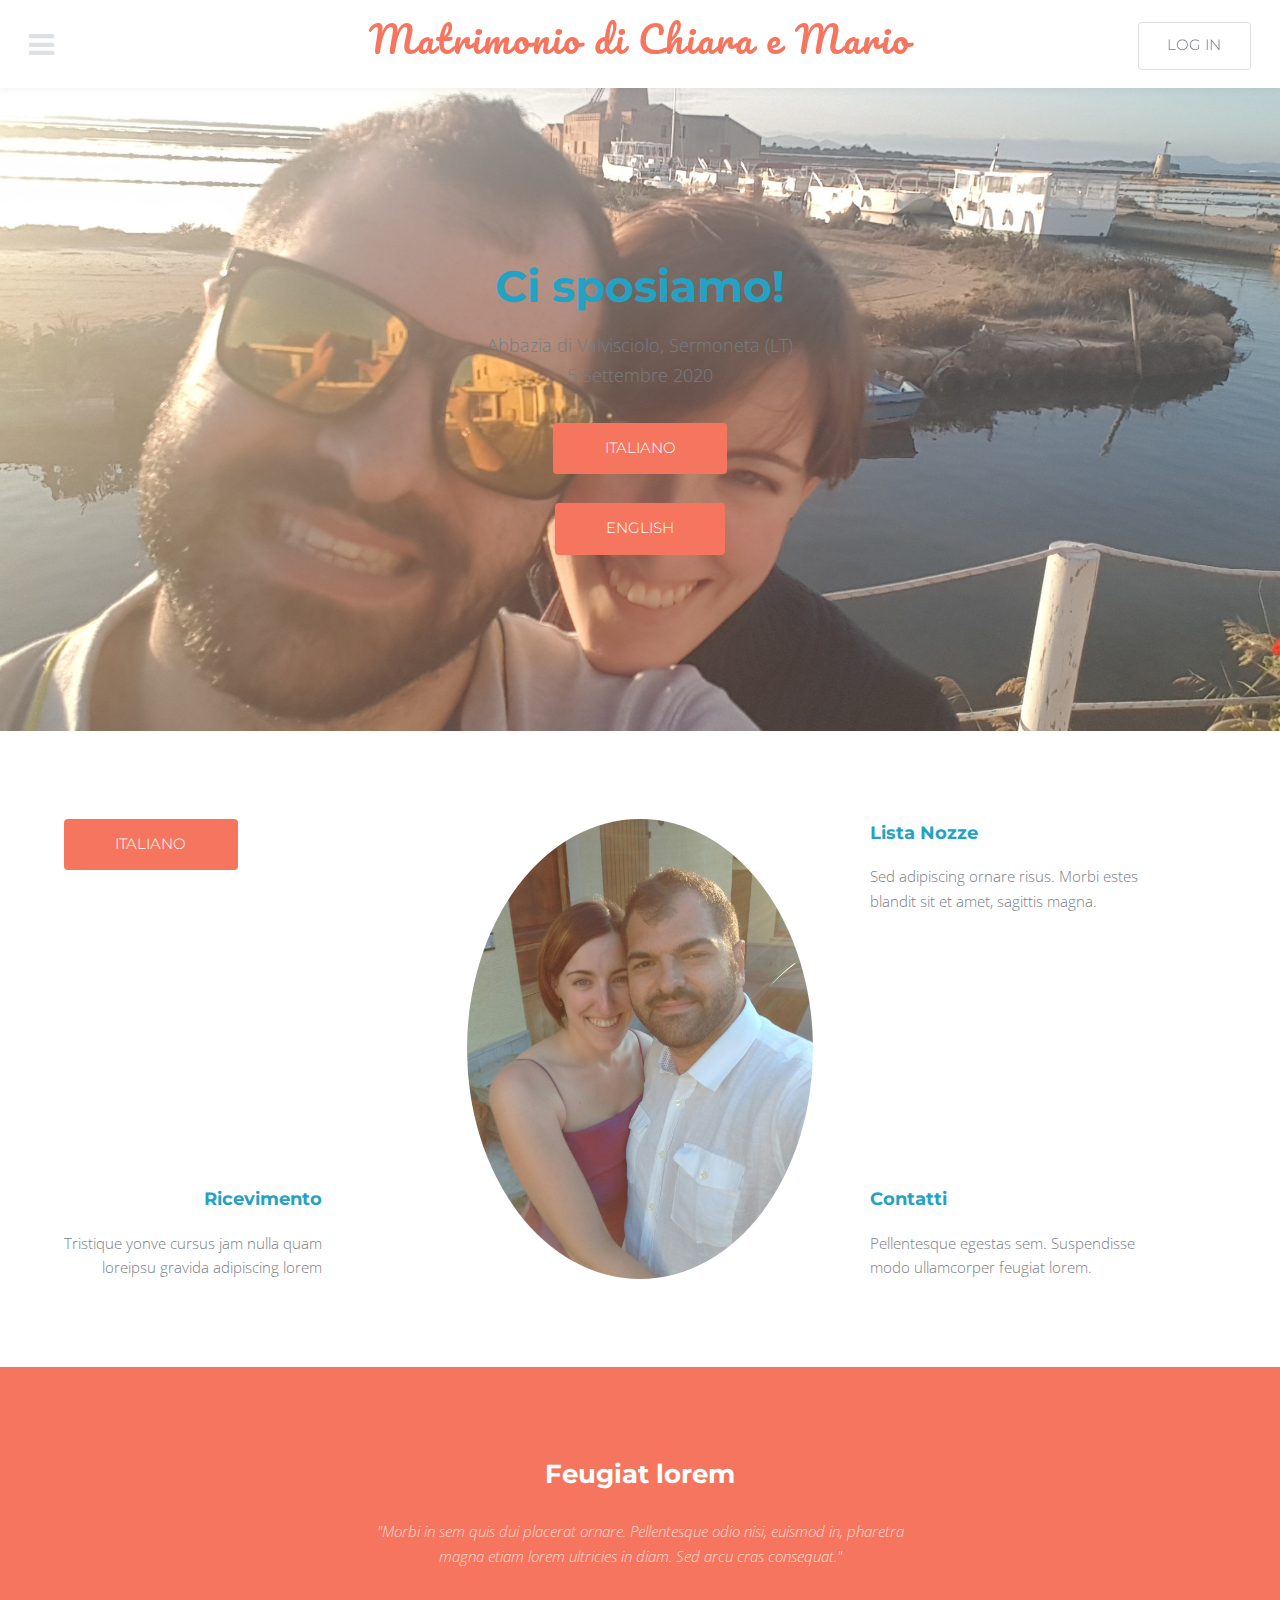
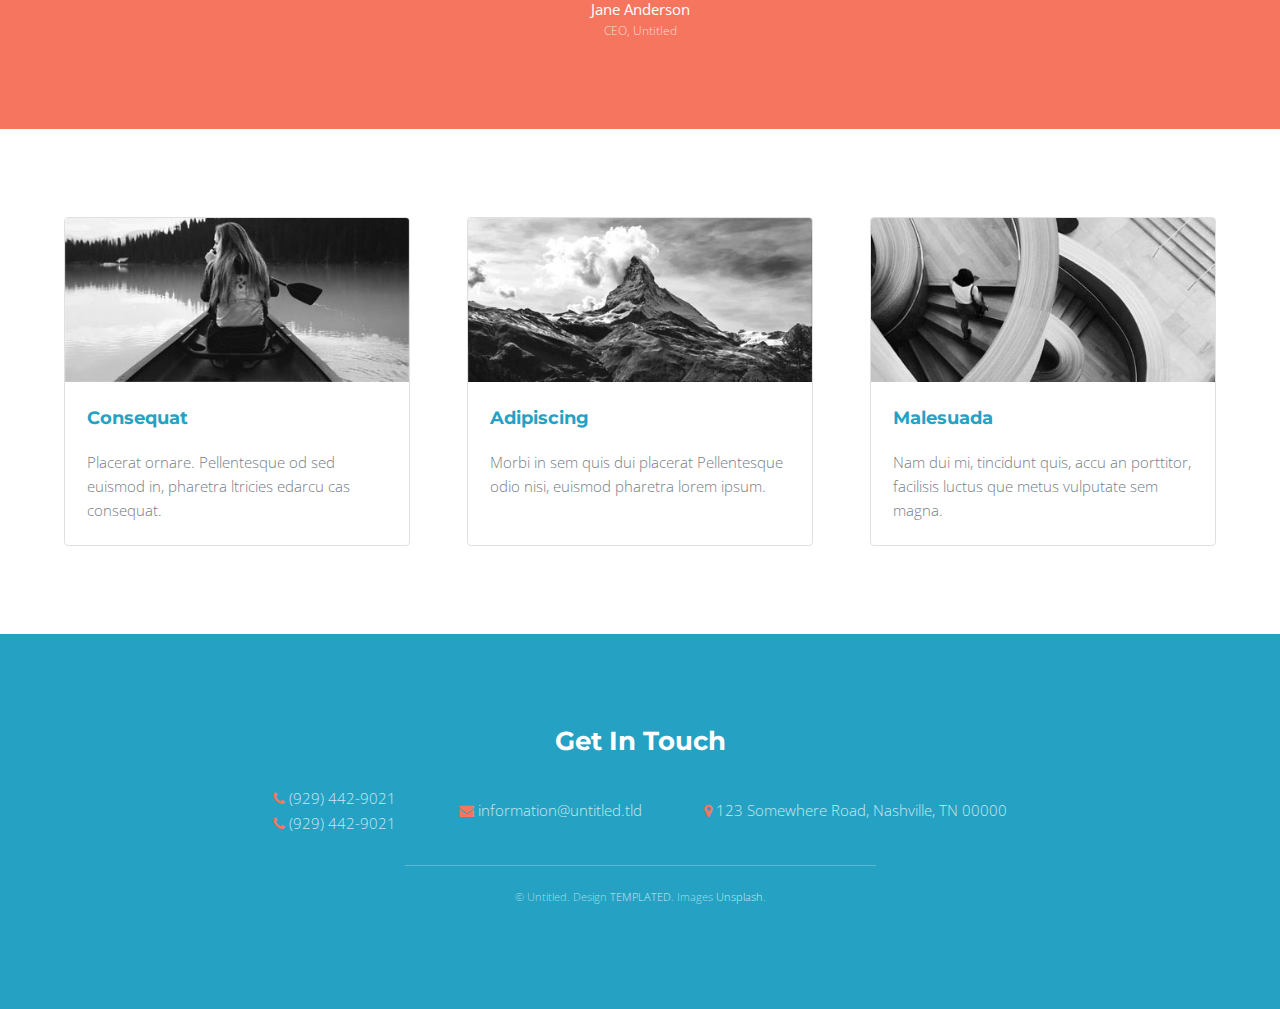
==== index - Copia.html @ 315b1a42 "Merge pull request #1 from mariochiara/modifiche_Mario" ====
<!DOCTYPE HTML>
<!--
	Intensify by TEMPLATED
	templated.co @templatedco
	Released for free under the Creative Commons Attribution 3.0 license (templated.co/license)
-->
<html>
	<head>
		<title>Matrimonio di Chiara e Mario</title>
		<meta charset="utf-8" />
		<meta name="viewport" content="width=device-width, initial-scale=1" />
		<link rel="stylesheet" href="assets/css/main.css" />
	</head>
	<body>

		<!-- Header -->
			<header id="header">
				<nav class="left">
					<a href="#menu"><span>Menu</span></a>
				</nav>
				<a href="index.html" class="logo">Matrimonio di Chiara e Mario</a>
				<nav class="right">
					<a href="#" class="button alt">Log in</a>
				</nav>
			</header>

		<!-- Menu -->
			<nav id="menu">
				<ul class="links">
					<li><a href="index.html">Home</a></li>
					<li><a href="generic.html">Generic</a></li>
					<li><a href="elements.html">Elements</a></li>
				</ul>
				<ul class="actions vertical">
					<li><a href="#" class="button fit">Login</a></li>
				</ul>
			</nav>

		<!-- Banner -->
			<section id="banner">
				<div class="content">
					<h1>Ci sposiamo!</h1>
					<p>Abbazia di Valvisciolo, Sermoneta (LT)<br /> 5 Settembre 2020</p>
					<ul class="actions">
						<li><a href="#one" class="button scrolly">Italiano</a></li>
					</ul>
										<ul class="actions">
						<li><a href="#one" class="button scrolly">English</a></li>
					</ul>
				</div>
			</section>

		<!-- One -->
			<section id="one" class="wrapper">
				<div class="inner flex flex-3">
					<div class="flex-item left">
						<div>
												<ul class="actions">
						<li><a href="#one" class="button scrolly">Italiano</a></li>
					</ul>
						</div>
						<div>
							<h3>Ricevimento</h3>
							<p>Tristique yonve cursus jam nulla quam<br /> loreipsu gravida adipiscing lorem</p>
						</div>
					</div>
					<div class="flex-item image fit round">
						<img src="images/pic01.jpg" alt="" />
					</div>
					<div class="flex-item right">
						<div>
							<h3>Lista Nozze</h3>
							<p>Sed adipiscing ornare risus. Morbi estes<br /> blandit sit et amet, sagittis magna.</p>
						</div>
						<div>
							<h3>Contatti</h3>
							<p>Pellentesque egestas sem. Suspendisse<br /> modo ullamcorper feugiat lorem.</p>
						</div>
					</div>
				</div>
			</section>

		<!-- Two -->
			<section id="two" class="wrapper style1 special">
				<div class="inner">
					<h2>Feugiat lorem</h2>
					<figure>
					    <blockquote>
					        "Morbi in sem quis dui placerat ornare. Pellentesque odio nisi, euismod in, pharetra<br /> magna etiam lorem ultricies in diam. Sed arcu cras consequat."
					    </blockquote>
					    <footer>
					        <cite class="author">Jane Anderson</cite>
					        <cite class="company">CEO, Untitled</cite>
					    </footer>
					</figure>
				</div>
			</section>

		<!-- Three -->
			<section id="three" class="wrapper">
				<div class="inner flex flex-3">
					<div class="flex-item box">
						<div class="image fit">
							<img src="images/pic02.jpg" alt="" />
						</div>
						<div class="content">
							<h3>Consequat</h3>
							<p>Placerat ornare. Pellentesque od sed euismod in, pharetra ltricies edarcu cas consequat.</p>
						</div>
					</div>
					<div class="flex-item box">
						<div class="image fit">
							<img src="images/pic03.jpg" alt="" />
						</div>
						<div class="content">
							<h3>Adipiscing</h3>
							<p>Morbi in sem quis dui placerat Pellentesque odio nisi, euismod pharetra lorem ipsum.</p>
						</div>
					</div>
					<div class="flex-item box">
						<div class="image fit">
							<img src="images/pic04.jpg" alt="" />
						</div>
						<div class="content">
							<h3>Malesuada</h3>
							<p>Nam dui mi, tincidunt quis, accu an porttitor, facilisis luctus que metus vulputate sem magna.</p>
						</div>
					</div>
				</div>
			</section>

		<!-- Footer -->
			<footer id="footer">
				<div class="inner">
					<h2>Get In Touch</h2>
					<ul class="actions">
						<li><span class="icon fa-phone"></span> <a href="#">(929) 442-9021<br /><span class="icon fa-phone"></span> <a href="#">(929) 442-9021</a></li>
						<li><span class="icon fa-envelope"></span> <a href="#">information@untitled.tld</a></li>
						<li><span class="icon fa-map-marker"></span> 123 Somewhere Road, Nashville, TN 00000</li>
					</ul>
				</div>
				<div class="copyright">
					&copy; Untitled. Design <a href="https://templated.co">TEMPLATED</a>. Images <a href="https://unsplash.com">Unsplash</a>.
				</div>
			</footer>

		<!-- Scripts -->
			<script src="assets/js/jquery.min.js"></script>
			<script src="assets/js/jquery.scrolly.min.js"></script>
			<script src="assets/js/skel.min.js"></script>
			<script src="assets/js/util.js"></script>
			<script src="assets/js/main.js"></script>

	</body>
</html>
---- assets/css/main.css ----
@charset "UTF-8";
@import url(font-awesome.min.css);
@import "https://fonts.googleapis.com/css?family=Montserrat:700|Open+Sans:300,400|Pacifico";

/*
	Intensify by TEMPLATED
	templated.co @templatedco
	Released for free under the Creative Commons Attribution 3.0 license (templated.co/license)
*/

/* Reset */

	html, body, div, span, applet, object, iframe, h1, h2, h3, h4, h5, h6, p, blockquote, pre, a, abbr, acronym, address, big, cite, code, del, dfn, em, img, ins, kbd, q, s, samp, small, strike, strong, sub, sup, tt, var, b, u, i, center, dl, dt, dd, ol, ul, li, fieldset, form, label, legend, table, caption, tbody, tfoot, thead, tr, th, td, article, aside, canvas, details, embed, figure, figcaption, footer, header, hgroup, menu, nav, output, ruby, section, summary, time, mark, audio, video {
		margin: 0;
		padding: 0;
		border: 0;
		font-size: 100%;
		font: inherit;
		vertical-align: baseline;
	}

	article, aside, details, figcaption, figure, footer, header, hgroup, menu, nav, section {
		display: block;
	}

	body {
		line-height: 1;
	}

	ol, ul {
		list-style: none;
	}

	blockquote, q {
		quotes: none;
	}

	blockquote:before, blockquote:after, q:before, q:after {
		content: '';
		content: none;
	}

	table {
		border-collapse: collapse;
		border-spacing: 0;
	}

	body {
		-webkit-text-size-adjust: none;
	}

/* Box Model */

	*, *:before, *:after {
		-moz-box-sizing: border-box;
		-webkit-box-sizing: border-box;
		box-sizing: border-box;
	}

/* Containers */

	.container {
		margin-left: auto;
		margin-right: auto;
	}

	.container.\31 25\25 {
		width: 100%;
		max-width: 100em;
		min-width: 80em;
	}

	.container.\37 5\25 {
		width: 60em;
	}

	.container.\35 0\25 {
		width: 40em;
	}

	.container.\32 5\25 {
		width: 20em;
	}

	.container {
		width: 80em;
	}

	@media screen and (max-width: 1680px) {

		.container.\31 25\25 {
			width: 100%;
			max-width: 100em;
			min-width: 80em;
		}

		.container.\37 5\25 {
			width: 60em;
		}

		.container.\35 0\25 {
			width: 40em;
		}

		.container.\32 5\25 {
			width: 20em;
		}

		.container {
			width: 80em;
		}

	}

	@media screen and (max-width: 1280px) {

		.container.\31 25\25 {
			width: 100%;
			max-width: 81.25em;
			min-width: 65em;
		}

		.container.\37 5\25 {
			width: 48.75em;
		}

		.container.\35 0\25 {
			width: 32.5em;
		}

		.container.\32 5\25 {
			width: 16.25em;
		}

		.container {
			width: 65em;
		}

	}

	@media screen and (max-width: 980px) {

		.container.\31 25\25 {
			width: 100%;
			max-width: 112.5%;
			min-width: 90%;
		}

		.container.\37 5\25 {
			width: 67.5%;
		}

		.container.\35 0\25 {
			width: 45%;
		}

		.container.\32 5\25 {
			width: 22.5%;
		}

		.container {
			width: 90%;
		}

	}

	@media screen and (max-width: 736px) {

		.container.\31 25\25 {
			width: 100%;
			max-width: 112.5%;
			min-width: 90%;
		}

		.container.\37 5\25 {
			width: 67.5%;
		}

		.container.\35 0\25 {
			width: 45%;
		}

		.container.\32 5\25 {
			width: 22.5%;
		}

		.container {
			width: 90% !important;
		}

	}

	@media screen and (max-width: 480px) {

		.container.\31 25\25 {
			width: 100%;
			max-width: 112.5%;
			min-width: 90%;
		}

		.container.\37 5\25 {
			width: 67.5%;
		}

		.container.\35 0\25 {
			width: 45%;
		}

		.container.\32 5\25 {
			width: 22.5%;
		}

		.container {
			width: 90% !important;
		}

	}

/* Grid */

	.row {
		border-bottom: solid 1px transparent;
		-moz-box-sizing: border-box;
		-webkit-box-sizing: border-box;
		box-sizing: border-box;
	}

	.row > * {
		float: left;
		-moz-box-sizing: border-box;
		-webkit-box-sizing: border-box;
		box-sizing: border-box;
	}

	.row:after, .row:before {
		content: '';
		display: block;
		clear: both;
		height: 0;
	}

	.row.uniform > * > :first-child {
		margin-top: 0;
	}

	.row.uniform > * > :last-child {
		margin-bottom: 0;
	}

	.row.\30 \25 > * {
		padding: 0 0 0 0em;
	}

	.row.\30 \25 {
		margin: 0 0 -1px 0em;
	}

	.row.uniform.\30 \25 > * {
		padding: 0em 0 0 0em;
	}

	.row.uniform.\30 \25 {
		margin: 0em 0 -1px 0em;
	}

	.row > * {
		padding: 0 0 0 2em;
	}

	.row {
		margin: 0 0 -1px -2em;
	}

	.row.uniform > * {
		padding: 2em 0 0 2em;
	}

	.row.uniform {
		margin: -2em 0 -1px -2em;
	}

	.row.\32 00\25 > * {
		padding: 0 0 0 4em;
	}

	.row.\32 00\25 {
		margin: 0 0 -1px -4em;
	}

	.row.uniform.\32 00\25 > * {
		padding: 4em 0 0 4em;
	}

	.row.uniform.\32 00\25 {
		margin: -4em 0 -1px -4em;
	}

	.row.\31 50\25 > * {
		padding: 0 0 0 3em;
	}

	.row.\31 50\25 {
		margin: 0 0 -1px -3em;
	}

	.row.uniform.\31 50\25 > * {
		padding: 3em 0 0 3em;
	}

	.row.uniform.\31 50\25 {
		margin: -3em 0 -1px -3em;
	}

	.row.\35 0\25 > * {
		padding: 0 0 0 1em;
	}

	.row.\35 0\25 {
		margin: 0 0 -1px -1em;
	}

	.row.uniform.\35 0\25 > * {
		padding: 1em 0 0 1em;
	}

	.row.uniform.\35 0\25 {
		margin: -1em 0 -1px -1em;
	}

	.row.\32 5\25 > * {
		padding: 0 0 0 0.5em;
	}

	.row.\32 5\25 {
		margin: 0 0 -1px -0.5em;
	}

	.row.uniform.\32 5\25 > * {
		padding: 0.5em 0 0 0.5em;
	}

	.row.uniform.\32 5\25 {
		margin: -0.5em 0 -1px -0.5em;
	}

	.\31 2u, .\31 2u\24 {
		width: 100%;
		clear: none;
		margin-left: 0;
	}

	.\31 1u, .\31 1u\24 {
		width: 91.6666666667%;
		clear: none;
		margin-left: 0;
	}

	.\31 0u, .\31 0u\24 {
		width: 83.3333333333%;
		clear: none;
		margin-left: 0;
	}

	.\39 u, .\39 u\24 {
		width: 75%;
		clear: none;
		margin-left: 0;
	}

	.\38 u, .\38 u\24 {
		width: 66.6666666667%;
		clear: none;
		margin-left: 0;
	}

	.\37 u, .\37 u\24 {
		width: 58.3333333333%;
		clear: none;
		margin-left: 0;
	}

	.\36 u, .\36 u\24 {
		width: 50%;
		clear: none;
		margin-left: 0;
	}

	.\35 u, .\35 u\24 {
		width: 41.6666666667%;
		clear: none;
		margin-left: 0;
	}

	.\34 u, .\34 u\24 {
		width: 33.3333333333%;
		clear: none;
		margin-left: 0;
	}

	.\33 u, .\33 u\24 {
		width: 25%;
		clear: none;
		margin-left: 0;
	}

	.\32 u, .\32 u\24 {
		width: 16.6666666667%;
		clear: none;
		margin-left: 0;
	}

	.\31 u, .\31 u\24 {
		width: 8.3333333333%;
		clear: none;
		margin-left: 0;
	}

	.\31 2u\24 + *,
	.\31 1u\24 + *,
	.\31 0u\24 + *,
	.\39 u\24 + *,
	.\38 u\24 + *,
	.\37 u\24 + *,
	.\36 u\24 + *,
	.\35 u\24 + *,
	.\34 u\24 + *,
	.\33 u\24 + *,
	.\32 u\24 + *,
	.\31 u\24 + * {
		clear: left;
	}

	.\-11u {
		margin-left: 91.66667%;
	}

	.\-10u {
		margin-left: 83.33333%;
	}

	.\-9u {
		margin-left: 75%;
	}

	.\-8u {
		margin-left: 66.66667%;
	}

	.\-7u {
		margin-left: 58.33333%;
	}

	.\-6u {
		margin-left: 50%;
	}

	.\-5u {
		margin-left: 41.66667%;
	}

	.\-4u {
		margin-left: 33.33333%;
	}

	.\-3u {
		margin-left: 25%;
	}

	.\-2u {
		margin-left: 16.66667%;
	}

	.\-1u {
		margin-left: 8.33333%;
	}

	@media screen and (max-width: 1680px) {

		.row > * {
			padding: 0 0 0 2em;
		}

		.row {
			margin: 0 0 -1px -2em;
		}

		.row.uniform > * {
			padding: 2em 0 0 2em;
		}

		.row.uniform {
			margin: -2em 0 -1px -2em;
		}

		.row.\32 00\25 > * {
			padding: 0 0 0 4em;
		}

		.row.\32 00\25 {
			margin: 0 0 -1px -4em;
		}

		.row.uniform.\32 00\25 > * {
			padding: 4em 0 0 4em;
		}

		.row.uniform.\32 00\25 {
			margin: -4em 0 -1px -4em;
		}

		.row.\31 50\25 > * {
			padding: 0 0 0 3em;
		}

		.row.\31 50\25 {
			margin: 0 0 -1px -3em;
		}

		.row.uniform.\31 50\25 > * {
			padding: 3em 0 0 3em;
		}

		.row.uniform.\31 50\25 {
			margin: -3em 0 -1px -3em;
		}

		.row.\35 0\25 > * {
			padding: 0 0 0 1em;
		}

		.row.\35 0\25 {
			margin: 0 0 -1px -1em;
		}

		.row.uniform.\35 0\25 > * {
			padding: 1em 0 0 1em;
		}

		.row.uniform.\35 0\25 {
			margin: -1em 0 -1px -1em;
		}

		.row.\32 5\25 > * {
			padding: 0 0 0 0.5em;
		}

		.row.\32 5\25 {
			margin: 0 0 -1px -0.5em;
		}

		.row.uniform.\32 5\25 > * {
			padding: 0.5em 0 0 0.5em;
		}

		.row.uniform.\32 5\25 {
			margin: -0.5em 0 -1px -0.5em;
		}

		.\31 2u\28xlarge\29, .\31 2u\24\28xlarge\29 {
			width: 100%;
			clear: none;
			margin-left: 0;
		}

		.\31 1u\28xlarge\29, .\31 1u\24\28xlarge\29 {
			width: 91.6666666667%;
			clear: none;
			margin-left: 0;
		}

		.\31 0u\28xlarge\29, .\31 0u\24\28xlarge\29 {
			width: 83.3333333333%;
			clear: none;
			margin-left: 0;
		}

		.\39 u\28xlarge\29, .\39 u\24\28xlarge\29 {
			width: 75%;
			clear: none;
			margin-left: 0;
		}

		.\38 u\28xlarge\29, .\38 u\24\28xlarge\29 {
			width: 66.6666666667%;
			clear: none;
			margin-left: 0;
		}

		.\37 u\28xlarge\29, .\37 u\24\28xlarge\29 {
			width: 58.3333333333%;
			clear: none;
			margin-left: 0;
		}

		.\36 u\28xlarge\29, .\36 u\24\28xlarge\29 {
			width: 50%;
			clear: none;
			margin-left: 0;
		}

		.\35 u\28xlarge\29, .\35 u\24\28xlarge\29 {
			width: 41.6666666667%;
			clear: none;
			margin-left: 0;
		}

		.\34 u\28xlarge\29, .\34 u\24\28xlarge\29 {
			width: 33.3333333333%;
			clear: none;
			margin-left: 0;
		}

		.\33 u\28xlarge\29, .\33 u\24\28xlarge\29 {
			width: 25%;
			clear: none;
			margin-left: 0;
		}

		.\32 u\28xlarge\29, .\32 u\24\28xlarge\29 {
			width: 16.6666666667%;
			clear: none;
			margin-left: 0;
		}

		.\31 u\28xlarge\29, .\31 u\24\28xlarge\29 {
			width: 8.3333333333%;
			clear: none;
			margin-left: 0;
		}

		.\31 2u\24\28xlarge\29 + *,
		.\31 1u\24\28xlarge\29 + *,
		.\31 0u\24\28xlarge\29 + *,
		.\39 u\24\28xlarge\29 + *,
		.\38 u\24\28xlarge\29 + *,
		.\37 u\24\28xlarge\29 + *,
		.\36 u\24\28xlarge\29 + *,
		.\35 u\24\28xlarge\29 + *,
		.\34 u\24\28xlarge\29 + *,
		.\33 u\24\28xlarge\29 + *,
		.\32 u\24\28xlarge\29 + *,
		.\31 u\24\28xlarge\29 + * {
			clear: left;
		}

		.\-11u\28xlarge\29 {
			margin-left: 91.66667%;
		}

		.\-10u\28xlarge\29 {
			margin-left: 83.33333%;
		}

		.\-9u\28xlarge\29 {
			margin-left: 75%;
		}

		.\-8u\28xlarge\29 {
			margin-left: 66.66667%;
		}

		.\-7u\28xlarge\29 {
			margin-left: 58.33333%;
		}

		.\-6u\28xlarge\29 {
			margin-left: 50%;
		}

		.\-5u\28xlarge\29 {
			margin-left: 41.66667%;
		}

		.\-4u\28xlarge\29 {
			margin-left: 33.33333%;
		}

		.\-3u\28xlarge\29 {
			margin-left: 25%;
		}

		.\-2u\28xlarge\29 {
			margin-left: 16.66667%;
		}

		.\-1u\28xlarge\29 {
			margin-left: 8.33333%;
		}

	}

	@media screen and (max-width: 1280px) {

		.row > * {
			padding: 0 0 0 1.5em;
		}

		.row {
			margin: 0 0 -1px -1.5em;
		}

		.row.uniform > * {
			padding: 1.5em 0 0 1.5em;
		}

		.row.uniform {
			margin: -1.5em 0 -1px -1.5em;
		}

		.row.\32 00\25 > * {
			padding: 0 0 0 3em;
		}

		.row.\32 00\25 {
			margin: 0 0 -1px -3em;
		}

		.row.uniform.\32 00\25 > * {
			padding: 3em 0 0 3em;
		}

		.row.uniform.\32 00\25 {
			margin: -3em 0 -1px -3em;
		}

		.row.\31 50\25 > * {
			padding: 0 0 0 2.25em;
		}

		.row.\31 50\25 {
			margin: 0 0 -1px -2.25em;
		}

		.row.uniform.\31 50\25 > * {
			padding: 2.25em 0 0 2.25em;
		}

		.row.uniform.\31 50\25 {
			margin: -2.25em 0 -1px -2.25em;
		}

		.row.\35 0\25 > * {
			padding: 0 0 0 0.75em;
		}

		.row.\35 0\25 {
			margin: 0 0 -1px -0.75em;
		}

		.row.uniform.\35 0\25 > * {
			padding: 0.75em 0 0 0.75em;
		}

		.row.uniform.\35 0\25 {
			margin: -0.75em 0 -1px -0.75em;
		}

		.row.\32 5\25 > * {
			padding: 0 0 0 0.375em;
		}

		.row.\32 5\25 {
			margin: 0 0 -1px -0.375em;
		}

		.row.uniform.\32 5\25 > * {
			padding: 0.375em 0 0 0.375em;
		}

		.row.uniform.\32 5\25 {
			margin: -0.375em 0 -1px -0.375em;
		}

		.\31 2u\28large\29, .\31 2u\24\28large\29 {
			width: 100%;
			clear: none;
			margin-left: 0;
		}

		.\31 1u\28large\29, .\31 1u\24\28large\29 {
			width: 91.6666666667%;
			clear: none;
			margin-left: 0;
		}

		.\31 0u\28large\29, .\31 0u\24\28large\29 {
			width: 83.3333333333%;
			clear: none;
			margin-left: 0;
		}

		.\39 u\28large\29, .\39 u\24\28large\29 {
			width: 75%;
			clear: none;
			margin-left: 0;
		}

		.\38 u\28large\29, .\38 u\24\28large\29 {
			width: 66.6666666667%;
			clear: none;
			margin-left: 0;
		}

		.\37 u\28large\29, .\37 u\24\28large\29 {
			width: 58.3333333333%;
			clear: none;
			margin-left: 0;
		}

		.\36 u\28large\29, .\36 u\24\28large\29 {
			width: 50%;
			clear: none;
			margin-left: 0;
		}

		.\35 u\28large\29, .\35 u\24\28large\29 {
			width: 41.6666666667%;
			clear: none;
			margin-left: 0;
		}

		.\34 u\28large\29, .\34 u\24\28large\29 {
			width: 33.3333333333%;
			clear: none;
			margin-left: 0;
		}

		.\33 u\28large\29, .\33 u\24\28large\29 {
			width: 25%;
			clear: none;
			margin-left: 0;
		}

		.\32 u\28large\29, .\32 u\24\28large\29 {
			width: 16.6666666667%;
			clear: none;
			margin-left: 0;
		}

		.\31 u\28large\29, .\31 u\24\28large\29 {
			width: 8.3333333333%;
			clear: none;
			margin-left: 0;
		}

		.\31 2u\24\28large\29 + *,
		.\31 1u\24\28large\29 + *,
		.\31 0u\24\28large\29 + *,
		.\39 u\24\28large\29 + *,
		.\38 u\24\28large\29 + *,
		.\37 u\24\28large\29 + *,
		.\36 u\24\28large\29 + *,
		.\35 u\24\28large\29 + *,
		.\34 u\24\28large\29 + *,
		.\33 u\24\28large\29 + *,
		.\32 u\24\28large\29 + *,
		.\31 u\24\28large\29 + * {
			clear: left;
		}

		.\-11u\28large\29 {
			margin-left: 91.66667%;
		}

		.\-10u\28large\29 {
			margin-left: 83.33333%;
		}

		.\-9u\28large\29 {
			margin-left: 75%;
		}

		.\-8u\28large\29 {
			margin-left: 66.66667%;
		}

		.\-7u\28large\29 {
			margin-left: 58.33333%;
		}

		.\-6u\28large\29 {
			margin-left: 50%;
		}

		.\-5u\28large\29 {
			margin-left: 41.66667%;
		}

		.\-4u\28large\29 {
			margin-left: 33.33333%;
		}

		.\-3u\28large\29 {
			margin-left: 25%;
		}

		.\-2u\28large\29 {
			margin-left: 16.66667%;
		}

		.\-1u\28large\29 {
			margin-left: 8.33333%;
		}

	}

	@media screen and (max-width: 980px) {

		.row > * {
			padding: 0 0 0 1.5em;
		}

		.row {
			margin: 0 0 -1px -1.5em;
		}

		.row.uniform > * {
			padding: 1.5em 0 0 1.5em;
		}

		.row.uniform {
			margin: -1.5em 0 -1px -1.5em;
		}

		.row.\32 00\25 > * {
			padding: 0 0 0 3em;
		}

		.row.\32 00\25 {
			margin: 0 0 -1px -3em;
		}

		.row.uniform.\32 00\25 > * {
			padding: 3em 0 0 3em;
		}

		.row.uniform.\32 00\25 {
			margin: -3em 0 -1px -3em;
		}

		.row.\31 50\25 > * {
			padding: 0 0 0 2.25em;
		}

		.row.\31 50\25 {
			margin: 0 0 -1px -2.25em;
		}

		.row.uniform.\31 50\25 > * {
			padding: 2.25em 0 0 2.25em;
		}

		.row.uniform.\31 50\25 {
			margin: -2.25em 0 -1px -2.25em;
		}

		.row.\35 0\25 > * {
			padding: 0 0 0 0.75em;
		}

		.row.\35 0\25 {
			margin: 0 0 -1px -0.75em;
		}

		.row.uniform.\35 0\25 > * {
			padding: 0.75em 0 0 0.75em;
		}

		.row.uniform.\35 0\25 {
			margin: -0.75em 0 -1px -0.75em;
		}

		.row.\32 5\25 > * {
			padding: 0 0 0 0.375em;
		}

		.row.\32 5\25 {
			margin: 0 0 -1px -0.375em;
		}

		.row.uniform.\32 5\25 > * {
			padding: 0.375em 0 0 0.375em;
		}

		.row.uniform.\32 5\25 {
			margin: -0.375em 0 -1px -0.375em;
		}

		.\31 2u\28medium\29, .\31 2u\24\28medium\29 {
			width: 100%;
			clear: none;
			margin-left: 0;
		}

		.\31 1u\28medium\29, .\31 1u\24\28medium\29 {
			width: 91.6666666667%;
			clear: none;
			margin-left: 0;
		}

		.\31 0u\28medium\29, .\31 0u\24\28medium\29 {
			width: 83.3333333333%;
			clear: none;
			margin-left: 0;
		}

		.\39 u\28medium\29, .\39 u\24\28medium\29 {
			width: 75%;
			clear: none;
			margin-left: 0;
		}

		.\38 u\28medium\29, .\38 u\24\28medium\29 {
			width: 66.6666666667%;
			clear: none;
			margin-left: 0;
		}

		.\37 u\28medium\29, .\37 u\24\28medium\29 {
			width: 58.3333333333%;
			clear: none;
			margin-left: 0;
		}

		.\36 u\28medium\29, .\36 u\24\28medium\29 {
			width: 50%;
			clear: none;
			margin-left: 0;
		}

		.\35 u\28medium\29, .\35 u\24\28medium\29 {
			width: 41.6666666667%;
			clear: none;
			margin-left: 0;
		}

		.\34 u\28medium\29, .\34 u\24\28medium\29 {
			width: 33.3333333333%;
			clear: none;
			margin-left: 0;
		}

		.\33 u\28medium\29, .\33 u\24\28medium\29 {
			width: 25%;
			clear: none;
			margin-left: 0;
		}

		.\32 u\28medium\29, .\32 u\24\28medium\29 {
			width: 16.6666666667%;
			clear: none;
			margin-left: 0;
		}

		.\31 u\28medium\29, .\31 u\24\28medium\29 {
			width: 8.3333333333%;
			clear: none;
			margin-left: 0;
		}

		.\31 2u\24\28medium\29 + *,
		.\31 1u\24\28medium\29 + *,
		.\31 0u\24\28medium\29 + *,
		.\39 u\24\28medium\29 + *,
		.\38 u\24\28medium\29 + *,
		.\37 u\24\28medium\29 + *,
		.\36 u\24\28medium\29 + *,
		.\35 u\24\28medium\29 + *,
		.\34 u\24\28medium\29 + *,
		.\33 u\24\28medium\29 + *,
		.\32 u\24\28medium\29 + *,
		.\31 u\24\28medium\29 + * {
			clear: left;
		}

		.\-11u\28medium\29 {
			margin-left: 91.66667%;
		}

		.\-10u\28medium\29 {
			margin-left: 83.33333%;
		}

		.\-9u\28medium\29 {
			margin-left: 75%;
		}

		.\-8u\28medium\29 {
			margin-left: 66.66667%;
		}

		.\-7u\28medium\29 {
			margin-left: 58.33333%;
		}

		.\-6u\28medium\29 {
			margin-left: 50%;
		}

		.\-5u\28medium\29 {
			margin-left: 41.66667%;
		}

		.\-4u\28medium\29 {
			margin-left: 33.33333%;
		}

		.\-3u\28medium\29 {
			margin-left: 25%;
		}

		.\-2u\28medium\29 {
			margin-left: 16.66667%;
		}

		.\-1u\28medium\29 {
			margin-left: 8.33333%;
		}

	}

	@media screen and (max-width: 736px) {

		.row > * {
			padding: 0 0 0 1.25em;
		}

		.row {
			margin: 0 0 -1px -1.25em;
		}

		.row.uniform > * {
			padding: 1.25em 0 0 1.25em;
		}

		.row.uniform {
			margin: -1.25em 0 -1px -1.25em;
		}

		.row.\32 00\25 > * {
			padding: 0 0 0 2.5em;
		}

		.row.\32 00\25 {
			margin: 0 0 -1px -2.5em;
		}

		.row.uniform.\32 00\25 > * {
			padding: 2.5em 0 0 2.5em;
		}

		.row.uniform.\32 00\25 {
			margin: -2.5em 0 -1px -2.5em;
		}

		.row.\31 50\25 > * {
			padding: 0 0 0 1.875em;
		}

		.row.\31 50\25 {
			margin: 0 0 -1px -1.875em;
		}

		.row.uniform.\31 50\25 > * {
			padding: 1.875em 0 0 1.875em;
		}

		.row.uniform.\31 50\25 {
			margin: -1.875em 0 -1px -1.875em;
		}

		.row.\35 0\25 > * {
			padding: 0 0 0 0.625em;
		}

		.row.\35 0\25 {
			margin: 0 0 -1px -0.625em;
		}

		.row.uniform.\35 0\25 > * {
			padding: 0.625em 0 0 0.625em;
		}

		.row.uniform.\35 0\25 {
			margin: -0.625em 0 -1px -0.625em;
		}

		.row.\32 5\25 > * {
			padding: 0 0 0 0.3125em;
		}

		.row.\32 5\25 {
			margin: 0 0 -1px -0.3125em;
		}

		.row.uniform.\32 5\25 > * {
			padding: 0.3125em 0 0 0.3125em;
		}

		.row.uniform.\32 5\25 {
			margin: -0.3125em 0 -1px -0.3125em;
		}

		.\31 2u\28small\29, .\31 2u\24\28small\29 {
			width: 100%;
			clear: none;
			margin-left: 0;
		}

		.\31 1u\28small\29, .\31 1u\24\28small\29 {
			width: 91.6666666667%;
			clear: none;
			margin-left: 0;
		}

		.\31 0u\28small\29, .\31 0u\24\28small\29 {
			width: 83.3333333333%;
			clear: none;
			margin-left: 0;
		}

		.\39 u\28small\29, .\39 u\24\28small\29 {
			width: 75%;
			clear: none;
			margin-left: 0;
		}

		.\38 u\28small\29, .\38 u\24\28small\29 {
			width: 66.6666666667%;
			clear: none;
			margin-left: 0;
		}

		.\37 u\28small\29, .\37 u\24\28small\29 {
			width: 58.3333333333%;
			clear: none;
			margin-left: 0;
		}

		.\36 u\28small\29, .\36 u\24\28small\29 {
			width: 50%;
			clear: none;
			margin-left: 0;
		}

		.\35 u\28small\29, .\35 u\24\28small\29 {
			width: 41.6666666667%;
			clear: none;
			margin-left: 0;
		}

		.\34 u\28small\29, .\34 u\24\28small\29 {
			width: 33.3333333333%;
			clear: none;
			margin-left: 0;
		}

		.\33 u\28small\29, .\33 u\24\28small\29 {
			width: 25%;
			clear: none;
			margin-left: 0;
		}

		.\32 u\28small\29, .\32 u\24\28small\29 {
			width: 16.6666666667%;
			clear: none;
			margin-left: 0;
		}

		.\31 u\28small\29, .\31 u\24\28small\29 {
			width: 8.3333333333%;
			clear: none;
			margin-left: 0;
		}

		.\31 2u\24\28small\29 + *,
		.\31 1u\24\28small\29 + *,
		.\31 0u\24\28small\29 + *,
		.\39 u\24\28small\29 + *,
		.\38 u\24\28small\29 + *,
		.\37 u\24\28small\29 + *,
		.\36 u\24\28small\29 + *,
		.\35 u\24\28small\29 + *,
		.\34 u\24\28small\29 + *,
		.\33 u\24\28small\29 + *,
		.\32 u\24\28small\29 + *,
		.\31 u\24\28small\29 + * {
			clear: left;
		}

		.\-11u\28small\29 {
			margin-left: 91.66667%;
		}

		.\-10u\28small\29 {
			margin-left: 83.33333%;
		}

		.\-9u\28small\29 {
			margin-left: 75%;
		}

		.\-8u\28small\29 {
			margin-left: 66.66667%;
		}

		.\-7u\28small\29 {
			margin-left: 58.33333%;
		}

		.\-6u\28small\29 {
			margin-left: 50%;
		}

		.\-5u\28small\29 {
			margin-left: 41.66667%;
		}

		.\-4u\28small\29 {
			margin-left: 33.33333%;
		}

		.\-3u\28small\29 {
			margin-left: 25%;
		}

		.\-2u\28small\29 {
			margin-left: 16.66667%;
		}

		.\-1u\28small\29 {
			margin-left: 8.33333%;
		}

	}

	@media screen and (max-width: 480px) {

		.row > * {
			padding: 0 0 0 1.25em;
		}

		.row {
			margin: 0 0 -1px -1.25em;
		}

		.row.uniform > * {
			padding: 1.25em 0 0 1.25em;
		}

		.row.uniform {
			margin: -1.25em 0 -1px -1.25em;
		}

		.row.\32 00\25 > * {
			padding: 0 0 0 2.5em;
		}

		.row.\32 00\25 {
			margin: 0 0 -1px -2.5em;
		}

		.row.uniform.\32 00\25 > * {
			padding: 2.5em 0 0 2.5em;
		}

		.row.uniform.\32 00\25 {
			margin: -2.5em 0 -1px -2.5em;
		}

		.row.\31 50\25 > * {
			padding: 0 0 0 1.875em;
		}

		.row.\31 50\25 {
			margin: 0 0 -1px -1.875em;
		}

		.row.uniform.\31 50\25 > * {
			padding: 1.875em 0 0 1.875em;
		}

		.row.uniform.\31 50\25 {
			margin: -1.875em 0 -1px -1.875em;
		}

		.row.\35 0\25 > * {
			padding: 0 0 0 0.625em;
		}

		.row.\35 0\25 {
			margin: 0 0 -1px -0.625em;
		}

		.row.uniform.\35 0\25 > * {
			padding: 0.625em 0 0 0.625em;
		}

		.row.uniform.\35 0\25 {
			margin: -0.625em 0 -1px -0.625em;
		}

		.row.\32 5\25 > * {
			padding: 0 0 0 0.3125em;
		}

		.row.\32 5\25 {
			margin: 0 0 -1px -0.3125em;
		}

		.row.uniform.\32 5\25 > * {
			padding: 0.3125em 0 0 0.3125em;
		}

		.row.uniform.\32 5\25 {
			margin: -0.3125em 0 -1px -0.3125em;
		}

		.\31 2u\28xsmall\29, .\31 2u\24\28xsmall\29 {
			width: 100%;
			clear: none;
			margin-left: 0;
		}

		.\31 1u\28xsmall\29, .\31 1u\24\28xsmall\29 {
			width: 91.6666666667%;
			clear: none;
			margin-left: 0;
		}

		.\31 0u\28xsmall\29, .\31 0u\24\28xsmall\29 {
			width: 83.3333333333%;
			clear: none;
			margin-left: 0;
		}

		.\39 u\28xsmall\29, .\39 u\24\28xsmall\29 {
			width: 75%;
			clear: none;
			margin-left: 0;
		}

		.\38 u\28xsmall\29, .\38 u\24\28xsmall\29 {
			width: 66.6666666667%;
			clear: none;
			margin-left: 0;
		}

		.\37 u\28xsmall\29, .\37 u\24\28xsmall\29 {
			width: 58.3333333333%;
			clear: none;
			margin-left: 0;
		}

		.\36 u\28xsmall\29, .\36 u\24\28xsmall\29 {
			width: 50%;
			clear: none;
			margin-left: 0;
		}

		.\35 u\28xsmall\29, .\35 u\24\28xsmall\29 {
			width: 41.6666666667%;
			clear: none;
			margin-left: 0;
		}

		.\34 u\28xsmall\29, .\34 u\24\28xsmall\29 {
			width: 33.3333333333%;
			clear: none;
			margin-left: 0;
		}

		.\33 u\28xsmall\29, .\33 u\24\28xsmall\29 {
			width: 25%;
			clear: none;
			margin-left: 0;
		}

		.\32 u\28xsmall\29, .\32 u\24\28xsmall\29 {
			width: 16.6666666667%;
			clear: none;
			margin-left: 0;
		}

		.\31 u\28xsmall\29, .\31 u\24\28xsmall\29 {
			width: 8.3333333333%;
			clear: none;
			margin-left: 0;
		}

		.\31 2u\24\28xsmall\29 + *,
		.\31 1u\24\28xsmall\29 + *,
		.\31 0u\24\28xsmall\29 + *,
		.\39 u\24\28xsmall\29 + *,
		.\38 u\24\28xsmall\29 + *,
		.\37 u\24\28xsmall\29 + *,
		.\36 u\24\28xsmall\29 + *,
		.\35 u\24\28xsmall\29 + *,
		.\34 u\24\28xsmall\29 + *,
		.\33 u\24\28xsmall\29 + *,
		.\32 u\24\28xsmall\29 + *,
		.\31 u\24\28xsmall\29 + * {
			clear: left;
		}

		.\-11u\28xsmall\29 {
			margin-left: 91.66667%;
		}

		.\-10u\28xsmall\29 {
			margin-left: 83.33333%;
		}

		.\-9u\28xsmall\29 {
			margin-left: 75%;
		}

		.\-8u\28xsmall\29 {
			margin-left: 66.66667%;
		}

		.\-7u\28xsmall\29 {
			margin-left: 58.33333%;
		}

		.\-6u\28xsmall\29 {
			margin-left: 50%;
		}

		.\-5u\28xsmall\29 {
			margin-left: 41.66667%;
		}

		.\-4u\28xsmall\29 {
			margin-left: 33.33333%;
		}

		.\-3u\28xsmall\29 {
			margin-left: 25%;
		}

		.\-2u\28xsmall\29 {
			margin-left: 16.66667%;
		}

		.\-1u\28xsmall\29 {
			margin-left: 8.33333%;
		}

	}

/* Basic */

	@-ms-viewport {
		width: device-width;
	}

	body {
		-ms-overflow-style: scrollbar;
	}

	@media screen and (max-width: 480px) {

		html, body {
			min-width: 320px;
		}

	}

	body {
		background: #fff;
	}

		body.is-loading *, body.is-loading *:before, body.is-loading *:after {
			-moz-animation: none !important;
			-webkit-animation: none !important;
			-ms-animation: none !important;
			animation: none !important;
			-moz-transition: none !important;
			-webkit-transition: none !important;
			-ms-transition: none !important;
			transition: none !important;
		}

	.inner {
		margin: 0 auto;
		max-width: 65em;
	}

		@media screen and (max-width: 1280px) {

			.inner {
				max-width: 90%;
			}

		}

		@media screen and (max-width: 980px) {

			.inner {
				max-width: 70%;
			}

		}

		@media screen and (max-width: 736px) {

			.inner {
				max-width: 85%;
			}

		}

/* Type */

	body, input, select, textarea {
		color: #767d85;
		font-family: "Open Sans", Arial, Helvetica, sans-serif;
		font-size: 13pt;
		font-weight: 300;
		line-height: 1.65;
	}

		@media screen and (max-width: 1680px) {

			body, input, select, textarea {
				font-size: 11pt;
			}

		}

		@media screen and (max-width: 1280px) {

			body, input, select, textarea {
				font-size: 11pt;
			}

		}

		@media screen and (max-width: 980px) {

			body, input, select, textarea {
				font-size: 12pt;
			}

		}

		@media screen and (max-width: 736px) {

			body, input, select, textarea {
				font-size: 12pt;
			}

		}

		@media screen and (max-width: 480px) {

			body, input, select, textarea {
				font-size: 12pt;
			}

		}

	a {
		color: #25a2c3;
		text-decoration: underline;
	}

		a:hover {
			text-decoration: none;
		}

	strong, b {
		color: #727a82;
		font-weight: 700;
	}

	em, i {
		font-style: italic;
	}

	p {
		margin: 0 0 2em 0;
	}

	h1, h2, h3, h4, h5, h6 {
		color: #727a82;
		font-weight: 700;
		font-family: "Montserrat", sans-serif;
		line-height: 1.5;
		margin: 0 0 1em 0;
	}

		h1 a, h2 a, h3 a, h4 a, h5 a, h6 a {
			color: inherit;
			text-decoration: none;
		}

	h1 {
		font-size: 2em;
		line-height: 1.3;
	}

	h2 {
		font-size: 1.75em;
	}

	h3 {
		font-size: 1.25em;
	}

	h4 {
		font-size: 1em;
	}

	h5 {
		font-size: 0.9em;
	}

	h6 {
		font-size: 0.7em;
	}

	sub {
		font-size: 0.8em;
		position: relative;
		top: 0.5em;
	}

	sup {
		font-size: 0.8em;
		position: relative;
		top: -0.5em;
	}

	blockquote {
		font-style: italic;
		margin: 0 0 2em 0;
	}

	cite {
		display: block;
	}

		cite.author {
			font-weight: 400;
		}

		cite.company {
			font-size: .8em;
		}

	figure {
		margin: 0 0 2em 0;
	}

	code {
		background: rgba(144, 144, 144, 0.075);
		border-radius: 4px;
		border: solid 1px #dee1e3;
		font-family: "Courier New", monospace;
		font-size: 0.9em;
		margin: 0 0.25em;
		padding: 0.25em 0.65em;
	}

	pre {
		-webkit-overflow-scrolling: touch;
		font-family: "Courier New", monospace;
		font-size: 0.9em;
		margin: 0 0 2em 0;
	}

		pre code {
			display: block;
			line-height: 1.75;
			padding: 1em 1.5em;
			overflow-x: auto;
		}

	hr {
		border: 0;
		border-bottom: solid 1px #dee1e3;
		margin: 2em 0;
	}

		hr.major {
			margin: 3em 0;
		}

	.align-left {
		text-align: left;
	}

	.align-center {
		text-align: center;
	}

	.align-right {
		text-align: right;
	}

/* Section/Article */

	section.special, article.special {
		text-align: center;
	}

	header p {
		color: #bbb;
		position: relative;
		margin: 0 0 1.5em 0;
	}

	header h1 + p {
		font-size: 1.25em;
		margin-top: -1em;
	}

	header h2 + p {
		font-size: 1.25em;
		margin-top: -1em;
	}

	header h3 + p {
		font-size: 1.1em;
		margin-top: -0.8em;
	}

	header h4 + p,
	header h5 + p,
	header h6 + p {
		font-size: 0.9em;
		margin-top: -0.6em;
	}

/* Form */

	form {
		margin: 0 0 2em 0;
	}

	label {
		color: #727a82;
		display: block;
		font-size: 0.9em;
		font-weight: 700;
		margin: 0 0 1em 0;
	}

	input[type="text"],
	input[type="password"],
	input[type="email"],
	input[type="tel"],
	select,
	textarea {
		-moz-appearance: none;
		-webkit-appearance: none;
		-ms-appearance: none;
		appearance: none;
		background: rgba(144, 144, 144, 0.075);
		border-radius: 4px;
		border: none;
		border: solid 1px #dee1e3;
		color: inherit;
		display: block;
		outline: 0;
		padding: 0 1em;
		text-decoration: none;
		width: 100%;
	}

		input[type="text"]:invalid,
		input[type="password"]:invalid,
		input[type="email"]:invalid,
		input[type="tel"]:invalid,
		select:invalid,
		textarea:invalid {
			box-shadow: none;
		}

		input[type="text"]:focus,
		input[type="password"]:focus,
		input[type="email"]:focus,
		input[type="tel"]:focus,
		select:focus,
		textarea:focus {
			border-color: #25a2c3;
			box-shadow: 0 0 0 1px #25a2c3;
		}

	.select-wrapper {
		text-decoration: none;
		display: block;
		position: relative;
	}

		.select-wrapper:before {
			content: "";
			-moz-osx-font-smoothing: grayscale;
			-webkit-font-smoothing: antialiased;
			font-family: FontAwesome;
			font-style: normal;
			font-weight: normal;
			text-transform: none !important;
		}

		.select-wrapper:before {
			color: #dee1e3;
			display: block;
			height: 2.75em;
			line-height: 2.75em;
			pointer-events: none;
			position: absolute;
			right: 0;
			text-align: center;
			top: 0;
			width: 2.75em;
		}

		.select-wrapper select::-ms-expand {
			display: none;
		}

	input[type="text"],
	input[type="password"],
	input[type="email"],
	select {
		height: 3.5em;
		line-height: 3.5em;
	}

	textarea {
		padding: 0.75em 1em;
	}

	input[type="checkbox"],
	input[type="radio"] {
		-moz-appearance: none;
		-webkit-appearance: none;
		-ms-appearance: none;
		appearance: none;
		display: block;
		float: left;
		margin-right: -2em;
		opacity: 0;
		width: 1em;
		z-index: -1;
	}

		input[type="checkbox"] + label,
		input[type="radio"] + label {
			text-decoration: none;
			color: #767d85;
			cursor: pointer;
			display: inline-block;
			font-size: 1em;
			font-weight: 300;
			padding-left: 2.4em;
			padding-right: 0.75em;
			position: relative;
		}

			input[type="checkbox"] + label:before,
			input[type="radio"] + label:before {
				-moz-osx-font-smoothing: grayscale;
				-webkit-font-smoothing: antialiased;
				font-family: FontAwesome;
				font-style: normal;
				font-weight: normal;
				text-transform: none !important;
			}

			input[type="checkbox"] + label:before,
			input[type="radio"] + label:before {
				background: rgba(144, 144, 144, 0.075);
				border-radius: 4px;
				border: solid 1px #dee1e3;
				content: '';
				display: inline-block;
				height: 1.65em;
				left: 0;
				line-height: 1.58125em;
				position: absolute;
				text-align: center;
				top: 0;
				width: 1.65em;
			}

		input[type="checkbox"]:checked + label:before,
		input[type="radio"]:checked + label:before {
			background: #f6755e;
			border-color: #f6755e;
			color: #ffffff;
			content: '\f00c';
		}

		input[type="checkbox"]:focus + label:before,
		input[type="radio"]:focus + label:before {
			border-color: #25a2c3;
			box-shadow: 0 0 0 1px #25a2c3;
		}

	input[type="checkbox"] + label:before {
		border-radius: 4px;
	}

	input[type="radio"] + label:before {
		border-radius: 100%;
	}

	::-webkit-input-placeholder {
		color: #bbb !important;
		opacity: 1.0;
	}

	:-moz-placeholder {
		color: #bbb !important;
		opacity: 1.0;
	}

	::-moz-placeholder {
		color: #bbb !important;
		opacity: 1.0;
	}

	:-ms-input-placeholder {
		color: #bbb !important;
		opacity: 1.0;
	}

	.formerize-placeholder {
		color: #bbb !important;
		opacity: 1.0;
	}

/* Box */

	.box {
		border-radius: 4px;
		border: solid 1px #dee1e3;
		margin-bottom: 2em;
		overflow: hidden;
	}

		.box > :last-child,
		.box > :last-child > :last-child,
		.box > :last-child > :last-child > :last-child {
			margin-bottom: 0;
		}

		.box .image.fit {
			margin: 0;
		}

		.box .content {
			padding: 1.5em;
		}

		.box.alt {
			border: 0;
			border-radius: 0;
			padding: 0;
		}

/* Icon */

	.icon {
		text-decoration: none;
		border-bottom: none;
		position: relative;
	}

		.icon:before {
			-moz-osx-font-smoothing: grayscale;
			-webkit-font-smoothing: antialiased;
			font-family: FontAwesome;
			font-style: normal;
			font-weight: normal;
			text-transform: none !important;
		}

		.icon > .label {
			display: none;
		}

/* Image */

	.image {
		border: 0;
		display: inline-block;
		position: relative;
	}

		.image img {
			display: block;
		}

		.image.left, .image.right {
			max-width: 40%;
		}

			.image.left img, .image.right img {
				width: 100%;
			}

		.image.left {
			float: left;
			padding: 0 1.5em 1em 0;
			top: 0.25em;
		}

		.image.right {
			float: right;
			padding: 0 0 1em 1.5em;
			top: 0.25em;
		}

		.image.fit {
			display: block;
			margin: 0 0 2em 0;
			width: 100%;
		}

			.image.fit img {
				width: 100%;
			}

		.image.round img {
			border-radius: 100%;
		}

		.image.main {
			display: block;
			margin: 0 0 3em 0;
			width: 100%;
		}

			.image.main img {
				width: 100%;
			}

/* List */

	ol {
		list-style: decimal;
		margin: 0 0 2em 0;
		padding-left: 1.25em;
	}

		ol li {
			padding-left: 0.25em;
		}

	ul {
		list-style: disc;
		margin: 0 0 2em 0;
		padding-left: 1em;
	}

		ul li {
			padding-left: 0.5em;
		}

		ul.alt {
			list-style: none;
			padding-left: 0;
		}

			ul.alt li {
				border-top: solid 1px #dee1e3;
				padding: 0.5em 0;
			}

				ul.alt li:first-child {
					border-top: 0;
					padding-top: 0;
				}

		ul.icons {
			cursor: default;
			list-style: none;
			padding-left: 0;
		}

			ul.icons li {
				display: inline-block;
				padding: 0 1em 0 0;
			}

				ul.icons li:last-child {
					padding-right: 0;
				}

				ul.icons li .icon:before {
					font-size: 2em;
				}

		ul.actions {
			cursor: default;
			list-style: none;
			padding-left: 0;
		}

			ul.actions li {
				display: inline-block;
				padding: 0 1em 0 0;
				vertical-align: middle;
			}

				ul.actions li:last-child {
					padding-right: 0;
				}

			ul.actions.small li {
				padding: 0 0.5em 0 0;
			}

			ul.actions.vertical li {
				display: block;
				padding: 1em 0 0 0;
			}

				ul.actions.vertical li:first-child {
					padding-top: 0;
				}

				ul.actions.vertical li > * {
					margin-bottom: 0;
				}

			ul.actions.vertical.small li {
				padding: 0.5em 0 0 0;
			}

				ul.actions.vertical.small li:first-child {
					padding-top: 0;
				}

			ul.actions.fit {
				display: table;
				margin-left: -1em;
				padding: 0;
				table-layout: fixed;
				width: calc(100% + 1em);
			}

				ul.actions.fit li {
					display: table-cell;
					padding: 0 0 0 1em;
				}

					ul.actions.fit li > * {
						margin-bottom: 0;
					}

				ul.actions.fit.small {
					margin-left: -0.5em;
					width: calc(100% + 0.5em);
				}

					ul.actions.fit.small li {
						padding: 0 0 0 0.5em;
					}

			@media screen and (max-width: 480px) {

				ul.actions {
					margin: 0 0 2em 0;
				}

					ul.actions li {
						padding: 1em 0 0 0;
						display: block;
						text-align: center;
						width: 100%;
					}

						ul.actions li:first-child {
							padding-top: 0;
						}

						ul.actions li > * {
							width: 100%;
							margin: 0 !important;
						}

							ul.actions li > *.icon:before {
								margin-left: -2em;
							}

					ul.actions.small li {
						padding: 0.5em 0 0 0;
					}

						ul.actions.small li:first-child {
							padding-top: 0;
						}

			}

	dl {
		margin: 0 0 2em 0;
	}

		dl dt {
			display: block;
			font-weight: 700;
			margin: 0 0 1em 0;
		}

		dl dd {
			margin-left: 2em;
		}

/* Table */

	.table-wrapper {
		-webkit-overflow-scrolling: touch;
		overflow-x: auto;
	}

	table {
		margin: 0 0 2em 0;
		width: 100%;
	}

		table tbody tr {
			border: solid 1px #dee1e3;
			border-left: 0;
			border-right: 0;
		}

			table tbody tr:nth-child(2n + 1) {
				background-color: rgba(144, 144, 144, 0.075);
			}

		table td {
			padding: 0.75em 0.75em;
		}

		table th {
			color: #727a82;
			font-size: 0.9em;
			font-weight: 700;
			padding: 0 0.75em 0.75em 0.75em;
			text-align: left;
		}

		table thead {
			border-bottom: solid 2px #dee1e3;
		}

		table tfoot {
			border-top: solid 2px #dee1e3;
		}

		table.alt {
			border-collapse: separate;
		}

			table.alt tbody tr td {
				border: solid 1px #dee1e3;
				border-left-width: 0;
				border-top-width: 0;
			}

				table.alt tbody tr td:first-child {
					border-left-width: 1px;
				}

			table.alt tbody tr:first-child td {
				border-top-width: 1px;
			}

			table.alt thead {
				border-bottom: 0;
			}

			table.alt tfoot {
				border-top: 0;
			}

/* Button */

	input[type="submit"],
	input[type="reset"],
	input[type="button"],
	button,
	.button {
		-moz-appearance: none;
		-webkit-appearance: none;
		-ms-appearance: none;
		appearance: none;
		-moz-transition: background-color 0.2s ease-in-out, color 0.2s ease-in-out;
		-webkit-transition: background-color 0.2s ease-in-out, color 0.2s ease-in-out;
		-ms-transition: background-color 0.2s ease-in-out, color 0.2s ease-in-out;
		transition: background-color 0.2s ease-in-out, color 0.2s ease-in-out;
		background-color: #f6755e;
		border-radius: 4px;
		border: 0;
		color: #ffffff;
		cursor: pointer;
		display: inline-block;
		font-family: "Montserrat", sans-serif;
		height: 3.5em;
		line-height: 3.5em;
		padding: 0 3.5em;
		text-align: center;
		text-decoration: none;
		white-space: nowrap;
		text-transform: uppercase;
	}

		input[type="submit"]:hover,
		input[type="reset"]:hover,
		input[type="button"]:hover,
		button:hover,
		.button:hover {
			background-color: #f78a76;
		}

		input[type="submit"]:active,
		input[type="reset"]:active,
		input[type="button"]:active,
		button:active,
		.button:active {
			background-color: #f56046;
		}

		input[type="submit"].icon,
		input[type="reset"].icon,
		input[type="button"].icon,
		button.icon,
		.button.icon {
			padding-left: 1.35em;
		}

			input[type="submit"].icon:before,
			input[type="reset"].icon:before,
			input[type="button"].icon:before,
			button.icon:before,
			.button.icon:before {
				margin-right: 0.5em;
			}

		input[type="submit"].fit,
		input[type="reset"].fit,
		input[type="button"].fit,
		button.fit,
		.button.fit {
			display: block;
			margin: 0 0 1em 0;
			width: 100%;
		}

		input[type="submit"].small,
		input[type="reset"].small,
		input[type="button"].small,
		button.small,
		.button.small {
			font-size: 0.8em;
		}

		input[type="submit"].big,
		input[type="reset"].big,
		input[type="button"].big,
		button.big,
		.button.big {
			font-size: 1.35em;
		}

		input[type="submit"].alt,
		input[type="reset"].alt,
		input[type="button"].alt,
		button.alt,
		.button.alt {
			background-color: transparent;
			box-shadow: inset 0 0 0 1px #dee1e3;
			color: #727a82 !important;
		}

			input[type="submit"].alt:hover,
			input[type="reset"].alt:hover,
			input[type="button"].alt:hover,
			button.alt:hover,
			.button.alt:hover {
				background-color: rgba(144, 144, 144, 0.075);
			}

			input[type="submit"].alt:active,
			input[type="reset"].alt:active,
			input[type="button"].alt:active,
			button.alt:active,
			.button.alt:active {
				background-color: rgba(144, 144, 144, 0.2);
			}

			input[type="submit"].alt.icon:before,
			input[type="reset"].alt.icon:before,
			input[type="button"].alt.icon:before,
			button.alt.icon:before,
			.button.alt.icon:before {
				color: #bbb;
			}

		input[type="submit"].special,
		input[type="reset"].special,
		input[type="button"].special,
		button.special,
		.button.special {
			background-color: #25a2c3;
			color: #ffffff !important;
		}

			input[type="submit"].special:hover,
			input[type="reset"].special:hover,
			input[type="button"].special:hover,
			button.special:hover,
			.button.special:hover {
				background-color: #2bb3d7;
			}

			input[type="submit"].special:active,
			input[type="reset"].special:active,
			input[type="button"].special:active,
			button.special:active,
			.button.special:active {
				background-color: #2190ae;
			}

		input[type="submit"].disabled, input[type="submit"]:disabled,
		input[type="reset"].disabled,
		input[type="reset"]:disabled,
		input[type="button"].disabled,
		input[type="button"]:disabled,
		button.disabled,
		button:disabled,
		.button.disabled,
		.button:disabled {
			background-color: #767d85 !important;
			box-shadow: inset 0 -0.15em 0 0 rgba(0, 0, 0, 0.15);
			color: #fff !important;
			cursor: default;
			opacity: 0.25;
		}

		@media screen and (max-width: 480px) {

			input[type="submit"],
			input[type="reset"],
			input[type="button"],
			button,
			.button {
				padding: 0;
			}

		}

/* Flex */

	.flex {
		display: -ms-flexbox;
		-ms-flex-wrap: nowrap;
		-ms-flex-pack: justify;
		-ms-flex-align: stretch;
		display: -moz-flex;
		display: -webkit-flex;
		display: -ms-flex;
		display: flex;
		-moz-flex-wrap: nowrap;
		-webkit-flex-wrap: nowrap;
		-ms-flex-wrap: nowrap;
		flex-wrap: nowrap;
		-moz-justify-content: space-between;
		-webkit-justify-content: space-between;
		-ms-justify-content: space-between;
		justify-content: space-between;
		-moz-align-items: stretch;
		-webkit-align-items: stretch;
		-ms-align-items: stretch;
		align-items: stretch;
	}

		.flex.flex-3 .flex-item {
			-ms-flex: 0 1 auto;
			-ms-flex-preferred-size: 30%;
			-moz-flex-basis: 30%;
			-webkit-flex-basis: 30%;
			-ms-flex-basis: 30%;
			flex-basis: 30%;
		}

			.flex.flex-3 .flex-item.left {
				text-align: right;
			}

		@media screen and (max-width: 980px) {

			.flex {
				-ms-flex-wrap: wrap;
				-moz-flex-wrap: wrap;
				-webkit-flex-wrap: wrap;
				-ms-flex-wrap: wrap;
				flex-wrap: wrap;
			}

				.flex.flex-3 .flex-item {
					-ms-flex-preferred-size: 100%;
					-moz-flex-basis: 100%;
					-webkit-flex-basis: 100%;
					-ms-flex-basis: 100%;
					flex-basis: 100%;
				}

					.flex.flex-3 .flex-item.left {
						text-align: right;
					}

		}

/* Wrapper */

	.wrapper {
		padding: 6em 0 4em 0;
	}

		.wrapper h1, .wrapper h2, .wrapper h3, .wrapper h4, .wrapper h5 {
			color: #25a2c3;
		}

		.wrapper.style1 {
			background: #f6755e;
			color: #fcdcd6;
		}

			.wrapper.style1 h1, .wrapper.style1 h2, .wrapper.style1 h3, .wrapper.style1 h4, .wrapper.style1 h5 {
				color: #fff;
			}

			.wrapper.style1 cite.author {
				color: #fff;
			}

		@media screen and (max-width: 980px) {

			.wrapper {
				padding: 3em 0 1em 0;
			}

		}

		@media screen and (max-width: 480px) {

			.wrapper {
				padding: 2em 0 0.1em 0;
			}

		}

/* Header */

	body {
		padding-top: 6em;
	}

	#header {
		-moz-align-items: center;
		-webkit-align-items: center;
		-ms-align-items: center;
		align-items: center;
		background: #fff;
		cursor: default;
		height: 6em;
		left: 0;
		line-height: 6em;
		position: fixed;
		top: 0;
		width: 100%;
		z-index: 10001;
		box-shadow: 0 0 10px 0 rgba(0, 0, 0, 0.075);
		text-align: center;
	}

		#header .logo {
			color: #f6755e;
			font-family: "Pacifico", cursive;
			font-size: 2.5em;
			letter-spacing: 2px;
			margin-top: -5px;
			text-decoration: none;
			display: inline-block;
		}

		#header nav {
			position: absolute;
			top: 0;
			height: inherit;
			line-height: inherit;
		}

			#header nav.left {
				left: 2em;
			}

			#header nav.right {
				right: 2em;
			}

			#header nav .button {
				padding: 0 2em;
				height: 3.25em;
				line-height: 3.25em;
			}

			#header nav a {
				text-decoration: none;
				display: inline-block;
			}

				#header nav a[href="#menu"] {
					text-decoration: none;
					-webkit-tap-highlight-color: transparent;
					font-size: 2em;
					color: #dee1e3;
					z-index: 10005;
				}

					#header nav a[href="#menu"]:before {
						content: "";
						-moz-osx-font-smoothing: grayscale;
						-webkit-font-smoothing: antialiased;
						font-family: FontAwesome;
						font-style: normal;
						font-weight: normal;
						text-transform: none !important;
					}

					#header nav a[href="#menu"] span {
						display: none;
					}

					#header nav a[href="#menu"]:before {
						margin: 0 0.5em 0 0;
					}

	@media screen and (max-width: 980px) {

		body {
			padding-top: 44px;
		}

		#header {
			height: 44px;
			line-height: 44px;
		}

			#header .logo {
				font-size: 1.25em;
				text-align: center;
			}

			#header nav a[href="#menu"] {
				font-size: 1.5em;
			}

			#header nav.left {
				left: 1em;
			}

			#header nav.right {
				display: none;
			}

	}

	@media screen and (max-width: 480px) {

		#header {
			min-width: 320px;
		}

	}

/* Menu */

	#menu {
		-moz-transform: translateX(-20em);
		-webkit-transform: translateX(-20em);
		-ms-transform: translateX(-20em);
		transform: translateX(-20em);
		-moz-transition: -moz-transform 0.5s ease, visibility 0.5s;
		-webkit-transition: -webkit-transform 0.5s ease, visibility 0.5s;
		-ms-transition: -ms-transform 0.5s ease, visibility 0.5s;
		transition: transform 0.5s ease, visibility 0.5s;
		-webkit-overflow-scrolling: touch;
		background: #25a2c3;
		color: #ffffff;
		height: 100%;
		max-width: 80%;
		overflow-y: auto;
		padding: 3em 2em;
		position: fixed;
		left: 0;
		top: 0;
		visibility: hidden;
		width: 20em;
		z-index: 10002;
	}

		#menu > ul {
			margin: 0 0 1em 0;
		}

			#menu > ul.links {
				list-style: none;
				padding: 0;
			}

				#menu > ul.links > li {
					padding: 0;
				}

					#menu > ul.links > li > a:not(.button) {
						border: 0;
						border-top: solid 1px rgba(255, 255, 255, 0.25);
						color: inherit;
						display: block;
						line-height: 3.5em;
						text-decoration: none;
					}

					#menu > ul.links > li > .button {
						display: block;
						margin: 0.5em 0 0 0;
					}

					#menu > ul.links > li:first-child > a:not(.button) {
						border-top: 0 !important;
					}

			#menu > ul.actions {
				display: none;
			}

		#menu .close {
			text-decoration: none;
			-moz-transition: color 0.2s ease-in-out;
			-webkit-transition: color 0.2s ease-in-out;
			-ms-transition: color 0.2s ease-in-out;
			transition: color 0.2s ease-in-out;
			-webkit-tap-highlight-color: transparent;
			border: 0;
			color: #a7d9e7;
			cursor: pointer;
			display: block;
			height: 3.25em;
			line-height: 3.25em;
			padding-right: 1.25em;
			position: absolute;
			right: 0;
			text-align: right;
			top: 0;
			vertical-align: middle;
			width: 7em;
		}

			#menu .close:before {
				content: "";
				-moz-osx-font-smoothing: grayscale;
				-webkit-font-smoothing: antialiased;
				font-family: FontAwesome;
				font-style: normal;
				font-weight: normal;
				text-transform: none !important;
			}

			#menu .close:before {
				font-size: 1.25em;
			}

			#menu .close:hover {
				color: #ffffff;
			}

			@media screen and (max-width: 736px) {

				#menu .close {
					height: 4em;
					line-height: 4em;
				}

			}

		#menu.visible {
			-moz-transform: translateX(0);
			-webkit-transform: translateX(0);
			-ms-transform: translateX(0);
			transform: translateX(0);
			visibility: visible;
		}

		@media screen and (max-width: 980px) {

			#menu ul.actions {
				display: block;
			}

		}

		@media screen and (max-width: 736px) {

			#menu {
				padding: 2.5em 1.75em;
			}

		}

/* Banner */

	#banner {
		padding: 14em 0 12em 0;
		background-image: url(../../images/banner.jpg);
		background-size: cover;
		background-position: center top;
		background-repeat: no-repeat;
		text-align: center;
	}

		#banner .content {
			-moz-transition: opacity 1s ease-in-out, -moz-transform 0.75s ease-in-out;
			-webkit-transition: opacity 1s ease-in-out, -webkit-transform 0.75s ease-in-out;
			-ms-transition: opacity 1s ease-in-out, -ms-transform 0.75s ease-in-out;
			transition: opacity 1s ease-in-out, transform 0.75s ease-in-out;
			opacity: 1;
		}

		#banner h1 {
			font-size: 3em;
			color: #25a2c3;
			line-height: 1em;
			margin: 0 0 0.5em 0;
			padding: 0;
		}

		#banner p {
			font-size: 1.25em;
			margin-bottom: 1.75em;
		}

		@media screen and (max-width: 1280px) {

			#banner {
				padding: 12em 0 10em 0;
			}

		}

		@media screen and (max-width: 980px) {

			#banner {
				padding: 8em 6em 6em 6em;
			}

				#banner br {
					display: none;
				}

				#banner h1 {
					font-size: 2.25em;
				}

		}

		@media screen and (max-width: 736px) {

			#banner {
				padding: 6em 4em 4em 4em;
			}

		}

		@media screen and (max-width: 480px) {

			#banner {
				padding: 4em 2em 2em 2em;
			}

				#banner h1 {
					font-size: 2em;
				}

				#banner p {
					font-size: 1em;
				}

				#banner .button {
					font-size: .9em;
				}

		}

		body.is-loading #banner .content {
			opacity: 0;
			-moz-transform: translateY(1em);
			-webkit-transform: translateY(1em);
			-ms-transform: translateY(1em);
			transform: translateY(1em);
		}

/* Main */

	#one .inner {
		margin-bottom: 2em;
	}

	#one .flex-item {
		display: -ms-flexbox;
		-ms-flex-wrap: wrap;
		-ms-flex-pack: justify;
		display: -moz-flex;
		display: -webkit-flex;
		display: -ms-flex;
		display: flex;
		-moz-flex-wrap: wrap;
		-webkit-flex-wrap: wrap;
		-ms-flex-wrap: wrap;
		flex-wrap: wrap;
		-moz-justify-content: space-between;
		-webkit-justify-content: space-between;
		-ms-justify-content: space-between;
		justify-content: space-between;
		-moz-align-items: stretch;
		-webkit-align-items: stretch;
		-ms-align-items: stretch;
		align-items: stretch;
	}

		#one .flex-item.left div:first-child, #one .flex-item.right div:first-child {
			padding-top: 1em;
		}

		#one .flex-item.left div:last-child, #one .flex-item.right div:last-child {
			-moz-align-self: -moz-flex-end;
			-webkit-align-self: -webkit-flex-end;
			-ms-align-self: -ms-flex-end;
			align-self: flex-end;
		}

		#one .flex-item.left div p, #one .flex-item.right div p {
			margin-bottom: 1em;
		}

		@media screen and (max-width: 1280px) {

			#one .flex-item.left div:first-child, #one .flex-item.right div:first-child {
				padding-top: 0;
			}

			#one .flex-item.left div p, #one .flex-item.right div p {
				margin-bottom: 0;
			}

		}

		@media screen and (max-width: 980px) {

			#one .flex-item {
				-moz-flex-direction: column;
				-webkit-flex-direction: column;
				-ms-flex-direction: column;
				flex-direction: column;
				text-align: center;
			}

				#one .flex-item.left br, #one .flex-item.right br {
					display: none;
				}

				#one .flex-item.left div:first-child, #one .flex-item.right div:first-child {
					padding-top: 0;
				}

				#one .flex-item.left div:last-child, #one .flex-item.right div:last-child {
					-moz-align-self: center;
					-webkit-align-self: center;
					-ms-align-self: center;
					align-self: center;
				}

				#one .flex-item.left div p, #one .flex-item.right div p {
					margin-bottom: 2em;
				}

		}

	#one .image.fit {
		margin: 0;
	}

		@media screen and (max-width: 980px) {

			#one .image.fit {
				margin: 0 auto 2em auto;
				max-width: 60%;
			}

		}

		@media screen and (max-width: 480px) {

			#one .image.fit {
				margin: 0 auto 2em auto;
				max-width: 90%;
			}

		}

	@media screen and (max-width: 980px) {

		#two blockquote br {
			display: none;
		}

	}

	@media screen and (max-width: 980px) {

		#three {
			text-align: center;
		}

	}

/* Footer */

	#footer {
		padding: 6em 0 4em 0;
		background: #25a2c3;
		text-align: center;
		color: #c8e7f0;
	}

		#footer h2 {
			color: #fff;
		}

		#footer .icon {
			color: #f6755e;
		}

		#footer a {
			color: #c8e7f0;
			text-decoration: none;
		}

		#footer ul li {
			padding: 0 2em;
		}

		#footer .copyright {
			display: inline-block;
			color: #a7d9e7;
			font-size: 0.75em;
			margin: 0 0 2em 0;
			padding: 0;
			text-align: center;
			border-top: 1px solid rgba(255, 255, 255, 0.25);
			padding: 2em 10em;
		}

		@media screen and (max-width: 980px) {

			#footer {
				padding: 3em 0 1em 0;
			}

				#footer ul li {
					display: block;
					padding: .25em 0;
				}

		}

		@media screen and (max-width: 736px) {

			#footer .copyright {
				padding: 2em 5em;
			}

		}

		@media screen and (max-width: 480px) {

			#footer {
				padding: 2em 0 0.1em 0;
			}

				#footer ul li {
					font-size: .9em;
				}

					#footer ul li .icon:before {
						margin-left: -1em;
					}

				#footer .copyright {
					padding: 2em 0;
				}

		}
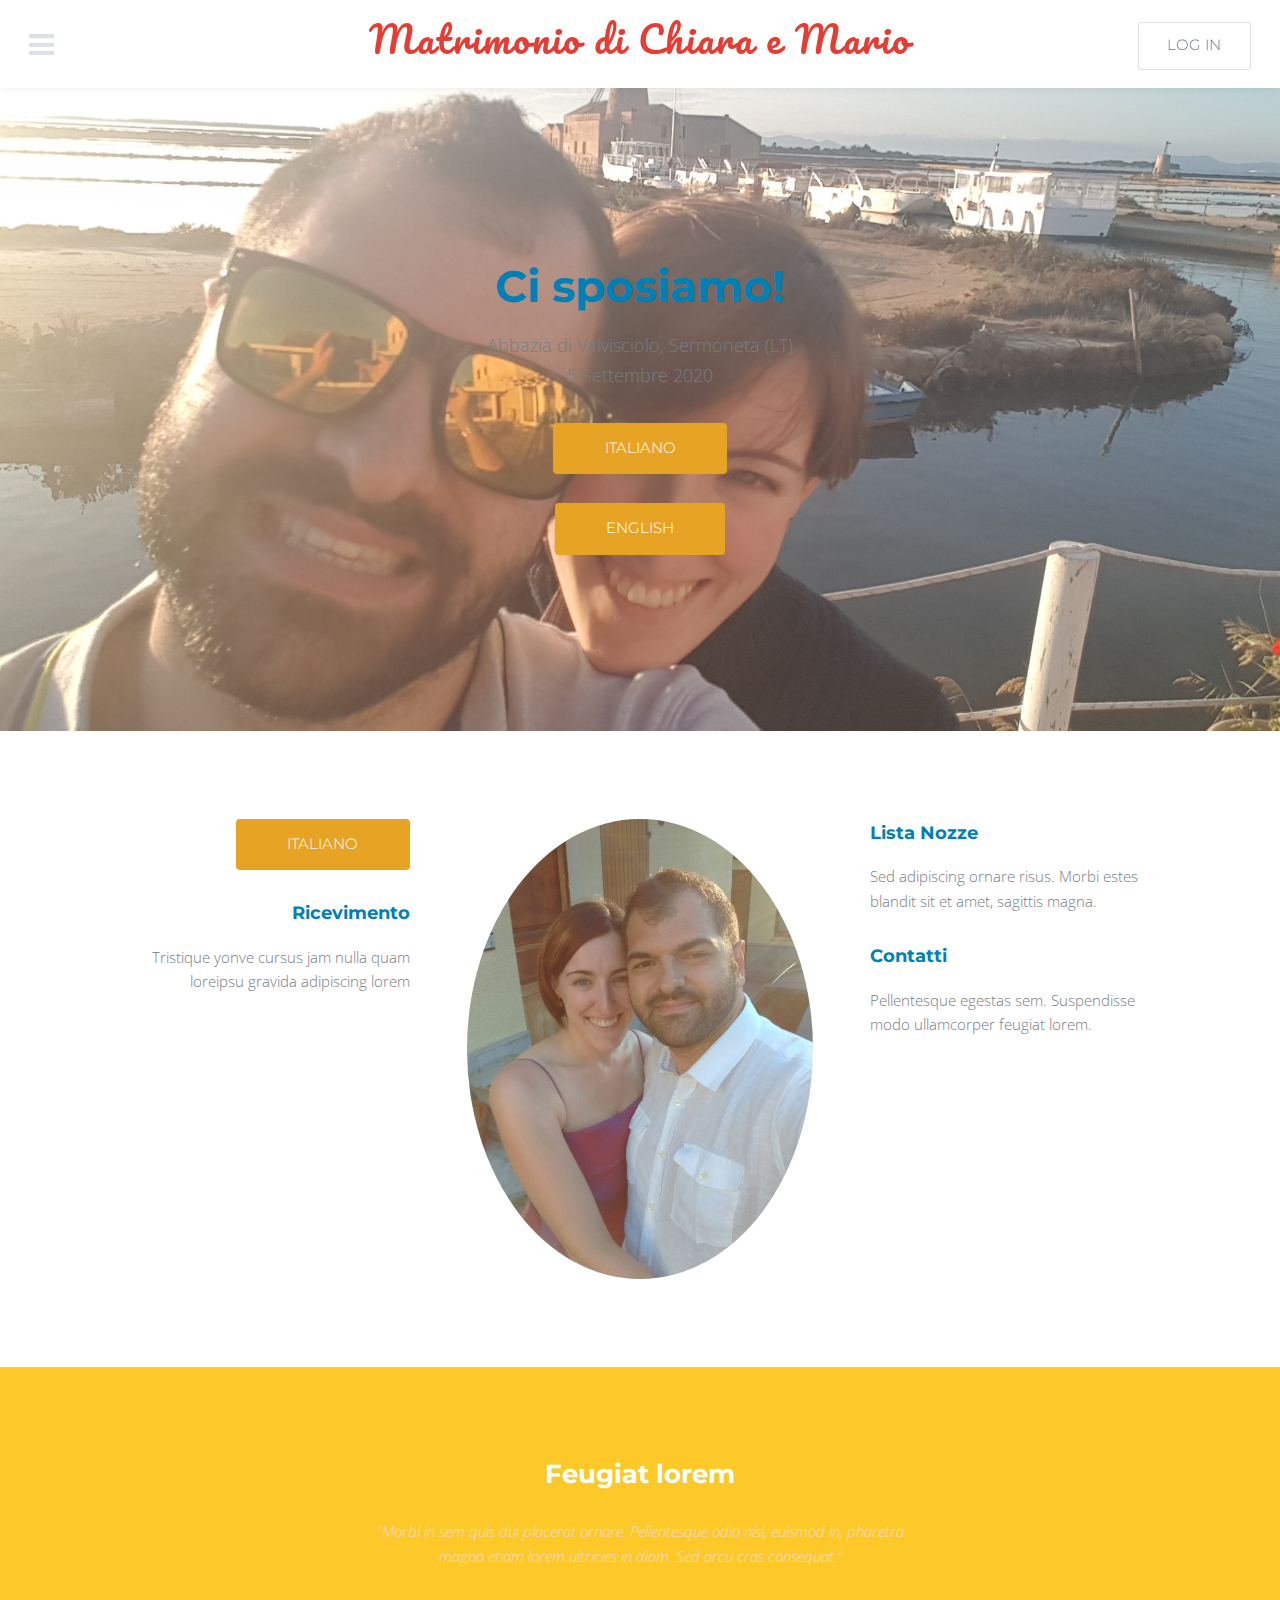
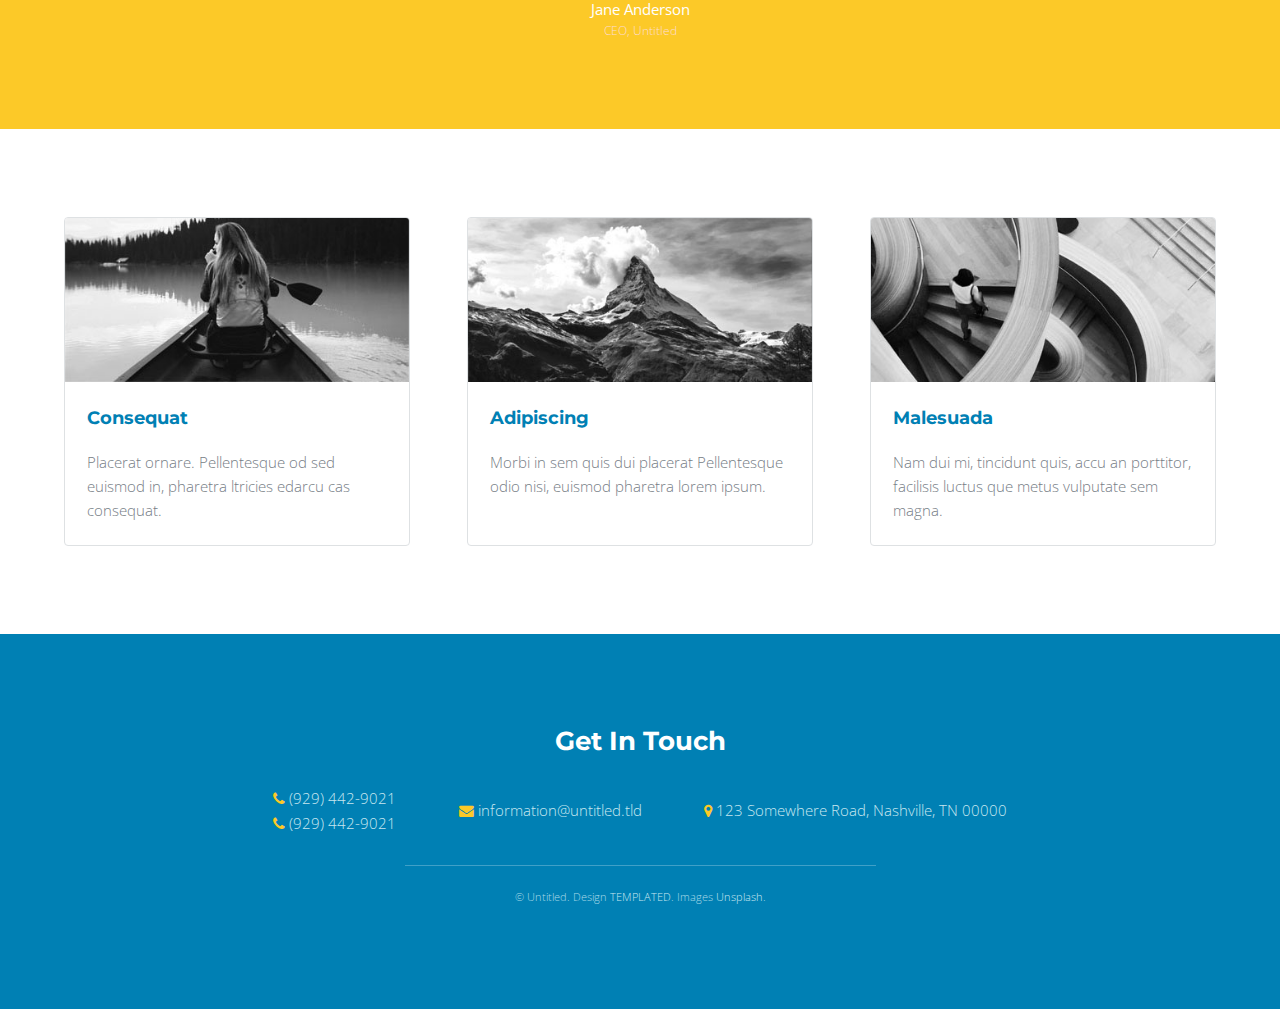
==== commit 18f949be: "content is now centered and responsive for long/narrow screens" ====
--- a/index - Copia.html
+++ b/index - Copia.html
@@ -1,155 +1,158 @@
-<!DOCTYPE HTML>
-<!--
-	Intensify by TEMPLATED
-	templated.co @templatedco
-	Released for free under the Creative Commons Attribution 3.0 license (templated.co/license)
--->
-<html>
-	<head>
-		<title>Matrimonio di Chiara e Mario</title>
-		<meta charset="utf-8" />
-		<meta name="viewport" content="width=device-width, initial-scale=1" />
-		<link rel="stylesheet" href="assets/css/main.css" />
-	</head>
-	<body>
-
-		<!-- Header -->
-			<header id="header">
-				<nav class="left">
-					<a href="#menu"><span>Menu</span></a>
-				</nav>
-				<a href="index.html" class="logo">Matrimonio di Chiara e Mario</a>
-				<nav class="right">
-					<a href="#" class="button alt">Log in</a>
-				</nav>
-			</header>
-
-		<!-- Menu -->
-			<nav id="menu">
-				<ul class="links">
-					<li><a href="index.html">Home</a></li>
-					<li><a href="generic.html">Generic</a></li>
-					<li><a href="elements.html">Elements</a></li>
-				</ul>
-				<ul class="actions vertical">
-					<li><a href="#" class="button fit">Login</a></li>
-				</ul>
-			</nav>
-
-		<!-- Banner -->
-			<section id="banner">
-				<div class="content">
-					<h1>Ci sposiamo!</h1>
-					<p>Abbazia di Valvisciolo, Sermoneta (LT)<br /> 5 Settembre 2020</p>
-					<ul class="actions">
-						<li><a href="#one" class="button scrolly">Italiano</a></li>
-					</ul>
-										<ul class="actions">
-						<li><a href="#one" class="button scrolly">English</a></li>
-					</ul>
-				</div>
-			</section>
-
-		<!-- One -->
-			<section id="one" class="wrapper">
-				<div class="inner flex flex-3">
-					<div class="flex-item left">
-						<div>
-												<ul class="actions">
-						<li><a href="#one" class="button scrolly">Italiano</a></li>
-					</ul>
-						</div>
-						<div>
-							<h3>Ricevimento</h3>
-							<p>Tristique yonve cursus jam nulla quam<br /> loreipsu gravida adipiscing lorem</p>
-						</div>
-					</div>
-					<div class="flex-item image fit round">
-						<img src="images/pic01.jpg" alt="" />
-					</div>
-					<div class="flex-item right">
-						<div>
-							<h3>Lista Nozze</h3>
-							<p>Sed adipiscing ornare risus. Morbi estes<br /> blandit sit et amet, sagittis magna.</p>
-						</div>
-						<div>
-							<h3>Contatti</h3>
-							<p>Pellentesque egestas sem. Suspendisse<br /> modo ullamcorper feugiat lorem.</p>
-						</div>
-					</div>
-				</div>
-			</section>
-
-		<!-- Two -->
-			<section id="two" class="wrapper style1 special">
-				<div class="inner">
-					<h2>Feugiat lorem</h2>
-					<figure>
-					    <blockquote>
-					        "Morbi in sem quis dui placerat ornare. Pellentesque odio nisi, euismod in, pharetra<br /> magna etiam lorem ultricies in diam. Sed arcu cras consequat."
-					    </blockquote>
-					    <footer>
-					        <cite class="author">Jane Anderson</cite>
-					        <cite class="company">CEO, Untitled</cite>
-					    </footer>
-					</figure>
-				</div>
-			</section>
-
-		<!-- Three -->
-			<section id="three" class="wrapper">
-				<div class="inner flex flex-3">
-					<div class="flex-item box">
-						<div class="image fit">
-							<img src="images/pic02.jpg" alt="" />
-						</div>
-						<div class="content">
-							<h3>Consequat</h3>
-							<p>Placerat ornare. Pellentesque od sed euismod in, pharetra ltricies edarcu cas consequat.</p>
-						</div>
-					</div>
-					<div class="flex-item box">
-						<div class="image fit">
-							<img src="images/pic03.jpg" alt="" />
-						</div>
-						<div class="content">
-							<h3>Adipiscing</h3>
-							<p>Morbi in sem quis dui placerat Pellentesque odio nisi, euismod pharetra lorem ipsum.</p>
-						</div>
-					</div>
-					<div class="flex-item box">
-						<div class="image fit">
-							<img src="images/pic04.jpg" alt="" />
-						</div>
-						<div class="content">
-							<h3>Malesuada</h3>
-							<p>Nam dui mi, tincidunt quis, accu an porttitor, facilisis luctus que metus vulputate sem magna.</p>
-						</div>
-					</div>
-				</div>
-			</section>
-
-		<!-- Footer -->
-			<footer id="footer">
-				<div class="inner">
-					<h2>Get In Touch</h2>
-					<ul class="actions">
-						<li><span class="icon fa-phone"></span> <a href="#">(929) 442-9021<br /><span class="icon fa-phone"></span> <a href="#">(929) 442-9021</a></li>
-						<li><span class="icon fa-envelope"></span> <a href="#">information@untitled.tld</a></li>
-						<li><span class="icon fa-map-marker"></span> 123 Somewhere Road, Nashville, TN 00000</li>
-					</ul>
-				</div>
-				<div class="copyright">
-					&copy; Untitled. Design <a href="https://templated.co">TEMPLATED</a>. Images <a href="https://unsplash.com">Unsplash</a>.
-				</div>
-			</footer>
-
-		<!-- Scripts -->
-			<script src="assets/js/jquery.min.js"></script>
-			<script src="assets/js/jquery.scrolly.min.js"></script>
-			<script src="assets/js/skel.min.js"></script>
-			<script src="assets/js/util.js"></script>
-			<script src="assets/js/main.js"></script>
-
-	</body>
-</html>+<!DOCTYPE HTML>
+<!--
+	Intensify by TEMPLATED
+	templated.co @templatedco
+	Released for free under the Creative Commons Attribution 3.0 license (templated.co/license)
+-->
+<html>
+
+<head>
+	<title>Matrimonio di Chiara e Mario</title>
+	<meta charset="utf-8" />
+	<meta name="viewport" content="width=device-width, initial-scale=1" />
+	<link rel="stylesheet" href="assets/css/main.css" />
+</head>
+
+<body>
+
+	<!-- Header -->
+	<header id="header">
+		<nav class="left">
+			<a href="#menu"><span>Menu</span></a>
+		</nav>
+		<a href="index.html" class="logo">Matrimonio di Chiara e Mario</a>
+		<nav class="right">
+			<a href="#" class="button alt">Log in</a>
+		</nav>
+	</header>
+
+	<!-- Menu -->
+	<nav id="menu">
+		<ul class="links">
+			<li><a href="index.html">Home</a></li>
+			<li><a href="generic.html">Generic</a></li>
+			<li><a href="elements.html">Elements</a></li>
+		</ul>
+		<ul class="actions vertical">
+			<li><a href="#" class="button fit">Login</a></li>
+		</ul>
+	</nav>
+
+	<!-- Banner -->
+	<section id="banner">
+		<div class="content">
+			<h1>Ci sposiamo!</h1>
+			<p>Abbazia di Valvisciolo, Sermoneta (LT)<br /> 5 Settembre 2020</p>
+			<ul class="actions">
+				<li><a href="#one" class="button scrolly">Italiano</a></li>
+			</ul>
+			<ul class="actions">
+				<li><a href="#one" class="button scrolly">English</a></li>
+			</ul>
+		</div>
+	</section>
+
+	<!-- One -->
+	<section id="one" class="wrapper">
+		<div class="inner flex flex-3">
+			<div class="flex-item left">
+				<div>
+					<ul class="actions">
+						<li><a href="#one" class="button scrolly">Italiano</a></li>
+					</ul>
+				</div>
+				<div>
+					<h3>Ricevimento</h3>
+					<p>Tristique yonve cursus jam nulla quam<br /> loreipsu gravida adipiscing lorem</p>
+				</div>
+			</div>
+			<div class="flex-item image fit round">
+				<img src="images/pic01.jpg" alt="" />
+			</div>
+			<div class="flex-item right">
+				<div>
+					<h3>Lista Nozze</h3>
+					<p>Sed adipiscing ornare risus. Morbi estes<br /> blandit sit et amet, sagittis magna.</p>
+				</div>
+				<div>
+					<h3>Contatti</h3>
+					<p>Pellentesque egestas sem. Suspendisse<br /> modo ullamcorper feugiat lorem.</p>
+				</div>
+			</div>
+		</div>
+	</section>
+
+	<!-- Two -->
+	<section id="two" class="wrapper style1 special">
+		<div class="inner">
+			<h2>Feugiat lorem</h2>
+			<figure>
+				<blockquote>
+					"Morbi in sem quis dui placerat ornare. Pellentesque odio nisi, euismod in, pharetra<br /> magna etiam lorem ultricies in diam. Sed arcu cras consequat."
+				</blockquote>
+				<footer>
+					<cite class="author">Jane Anderson</cite>
+					<cite class="company">CEO, Untitled</cite>
+				</footer>
+			</figure>
+		</div>
+	</section>
+
+	<!-- Three -->
+	<section id="three" class="wrapper">
+		<div class="inner flex flex-3">
+			<div class="flex-item box">
+				<div class="image fit">
+					<img src="images/pic02.jpg" alt="" />
+				</div>
+				<div class="content">
+					<h3>Consequat</h3>
+					<p>Placerat ornare. Pellentesque od sed euismod in, pharetra ltricies edarcu cas consequat.</p>
+				</div>
+			</div>
+			<div class="flex-item box">
+				<div class="image fit">
+					<img src="images/pic03.jpg" alt="" />
+				</div>
+				<div class="content">
+					<h3>Adipiscing</h3>
+					<p>Morbi in sem quis dui placerat Pellentesque odio nisi, euismod pharetra lorem ipsum.</p>
+				</div>
+			</div>
+			<div class="flex-item box">
+				<div class="image fit">
+					<img src="images/pic04.jpg" alt="" />
+				</div>
+				<div class="content">
+					<h3>Malesuada</h3>
+					<p>Nam dui mi, tincidunt quis, accu an porttitor, facilisis luctus que metus vulputate sem magna.</p>
+				</div>
+			</div>
+		</div>
+	</section>
+
+	<!-- Footer -->
+	<footer id="footer">
+		<div class="inner">
+			<h2>Get In Touch</h2>
+			<ul class="actions">
+				<li><span class="icon fa-phone"></span> <a href="#">(929) 442-9021<br /><span class="icon fa-phone"></span> <a href="#">(929) 442-9021</a></li>
+				<li><span class="icon fa-envelope"></span> <a href="#">information@untitled.tld</a></li>
+				<li><span class="icon fa-map-marker"></span> 123 Somewhere Road, Nashville, TN 00000</li>
+			</ul>
+		</div>
+		<div class="copyright">
+			&copy; Untitled. Design <a href="https://templated.co">TEMPLATED</a>. Images <a href="https://unsplash.com">Unsplash</a>.
+		</div>
+	</footer>
+
+	<!-- Scripts -->
+	<script src="assets/js/jquery.min.js"></script>
+	<script src="assets/js/jquery.scrolly.min.js"></script>
+	<script src="assets/js/skel.min.js"></script>
+	<script src="assets/js/util.js"></script>
+	<script src="assets/js/main.js"></script>
+
+</body>
+
+</html>
--- a/assets/css/main.css
+++ b/assets/css/main.css
@@ -1662,7 +1662,7 @@
 		}
 
 	a {
-		color: #25a2c3;
+		color: #0080b4;
 		text-decoration: underline;
 	}
 
@@ -1885,8 +1885,8 @@
 		input[type="tel"]:focus,
 		select:focus,
 		textarea:focus {
-			border-color: #25a2c3;
-			box-shadow: 0 0 0 1px #25a2c3;
+			border-color: #0080b4;
+			box-shadow: 0 0 0 1px #0080b4;
 		}
 
 	.select-wrapper {
@@ -1989,16 +1989,16 @@
 
 		input[type="checkbox"]:checked + label:before,
 		input[type="radio"]:checked + label:before {
-			background: #f6755e;
-			border-color: #f6755e;
+			background: #fcc928;
+			border-color: #fcc928;
 			color: #ffffff;
 			content: '\f00c';
 		}
 
 		input[type="checkbox"]:focus + label:before,
 		input[type="radio"]:focus + label:before {
-			border-color: #25a2c3;
-			box-shadow: 0 0 0 1px #25a2c3;
+			border-color: #0080b4;
+			box-shadow: 0 0 0 1px #0080b4;
 		}
 
 	input[type="checkbox"] + label:before {
@@ -2396,7 +2396,7 @@
 		-webkit-transition: background-color 0.2s ease-in-out, color 0.2s ease-in-out;
 		-ms-transition: background-color 0.2s ease-in-out, color 0.2s ease-in-out;
 		transition: background-color 0.2s ease-in-out, color 0.2s ease-in-out;
-		background-color: #f6755e;
+		background-color: #e7a324;
 		border-radius: 4px;
 		border: 0;
 		color: #ffffff;
@@ -2417,7 +2417,7 @@
 		input[type="button"]:hover,
 		button:hover,
 		.button:hover {
-			background-color: #f78a76;
+			background-color: #e53d33;
 		}
 
 		input[type="submit"]:active,
@@ -2509,7 +2509,7 @@
 		input[type="button"].special,
 		button.special,
 		.button.special {
-			background-color: #25a2c3;
+			background-color: #0080b4;
 			color: #ffffff !important;
 		}
 
@@ -2626,11 +2626,11 @@
 	}
 
 		.wrapper h1, .wrapper h2, .wrapper h3, .wrapper h4, .wrapper h5 {
-			color: #25a2c3;
+			color: #0080b4;
 		}
 
 		.wrapper.style1 {
-			background: #f6755e;
+			background: #fcc928;
 			color: #fcdcd6;
 		}
 
@@ -2683,7 +2683,7 @@
 	}
 
 		#header .logo {
-			color: #f6755e;
+			color: #e53d33;
 			font-family: "Pacifico", cursive;
 			font-size: 2.5em;
 			letter-spacing: 2px;
@@ -2794,7 +2794,7 @@
 		-ms-transition: -ms-transform 0.5s ease, visibility 0.5s;
 		transition: transform 0.5s ease, visibility 0.5s;
 		-webkit-overflow-scrolling: touch;
-		background: #25a2c3;
+		background: #0080b4;
 		color: #ffffff;
 		height: 100%;
 		max-width: 80%;
@@ -2937,7 +2937,7 @@
 
 		#banner h1 {
 			font-size: 3em;
-			color: #25a2c3;
+			color: #0080b4;
 			line-height: 1em;
 			margin: 0 0 0.5em 0;
 			padding: 0;
@@ -3010,11 +3010,11 @@
 
 /* Main */
 
-	#one .inner {
+	#chiesa .inner {
 		margin-bottom: 2em;
 	}
 
-	#one .flex-item {
+	#chiesa .flex-item {
 		display: -ms-flexbox;
 		-ms-flex-wrap: wrap;
 		-ms-flex-pack: justify;
@@ -3036,28 +3036,28 @@
 		align-items: stretch;
 	}
 
-		#one .flex-item.left div:first-child, #one .flex-item.right div:first-child {
+		#chiesa .flex-item.left div:first-child, #chiesa .flex-item.right div:first-child {
 			padding-top: 1em;
 		}
 
-		#one .flex-item.left div:last-child, #one .flex-item.right div:last-child {
+		#chiesa .flex-item.left div:last-child, #chiesa .flex-item.right div:last-child {
 			-moz-align-self: -moz-flex-end;
 			-webkit-align-self: -webkit-flex-end;
 			-ms-align-self: -ms-flex-end;
 			align-self: flex-end;
 		}
 
-		#one .flex-item.left div p, #one .flex-item.right div p {
+		#chiesa .flex-item.left div p, #chiesa .flex-item.right div p {
 			margin-bottom: 1em;
 		}
 
 		@media screen and (max-width: 1280px) {
 
-			#one .flex-item.left div:first-child, #one .flex-item.right div:first-child {
+			#chiesa .flex-item.left div:first-child, #chiesa .flex-item.right div:first-child {
 				padding-top: 0;
 			}
 
-			#one .flex-item.left div p, #one .flex-item.right div p {
+			#chiesa .flex-item.left div p, #chiesa .flex-item.right div p {
 				margin-bottom: 0;
 			}
 
@@ -3065,7 +3065,7 @@
 
 		@media screen and (max-width: 980px) {
 
-			#one .flex-item {
+			#chiesa .flex-item {
 				-moz-flex-direction: column;
 				-webkit-flex-direction: column;
 				-ms-flex-direction: column;
@@ -3073,34 +3073,34 @@
 				text-align: center;
 			}
 
-				#one .flex-item.left br, #one .flex-item.right br {
+				#chiesa .flex-item.left br, #chiesa .flex-item.right br {
 					display: none;
 				}
 
-				#one .flex-item.left div:first-child, #one .flex-item.right div:first-child {
+				#chiesa .flex-item.left div:first-child, #chiesa .flex-item.right div:first-child {
 					padding-top: 0;
 				}
 
-				#one .flex-item.left div:last-child, #one .flex-item.right div:last-child {
+				#chiesa .flex-item.left div:last-child, #chiesa .flex-item.right div:last-child {
 					-moz-align-self: center;
 					-webkit-align-self: center;
 					-ms-align-self: center;
 					align-self: center;
 				}
 
-				#one .flex-item.left div p, #one .flex-item.right div p {
+				#chiesa .flex-item.left div p, #chiesa .flex-item.right div p {
 					margin-bottom: 2em;
 				}
 
 		}
 
-	#one .image.fit {
+	#chiesa .image.fit {
 		margin: 0;
 	}
 
 		@media screen and (max-width: 980px) {
 
-			#one .image.fit {
+			#chiesa .image.fit {
 				margin: 0 auto 2em auto;
 				max-width: 60%;
 			}
@@ -3109,7 +3109,7 @@
 
 		@media screen and (max-width: 480px) {
 
-			#one .image.fit {
+			#chiesa .image.fit {
 				margin: 0 auto 2em auto;
 				max-width: 90%;
 			}
@@ -3126,7 +3126,7 @@
 
 	@media screen and (max-width: 980px) {
 
-		#three {
+		#listanozze {
 			text-align: center;
 		}
 
@@ -3136,7 +3136,7 @@
 
 	#footer {
 		padding: 6em 0 4em 0;
-		background: #25a2c3;
+		background: #0080b4;
 		text-align: center;
 		color: #c8e7f0;
 	}
@@ -3146,7 +3146,7 @@
 		}
 
 		#footer .icon {
-			color: #f6755e;
+			color: #fcc928;
 		}
 
 		#footer a {
@@ -3208,4 +3208,4 @@
 					padding: 2em 0;
 				}
 
-		}+		}
